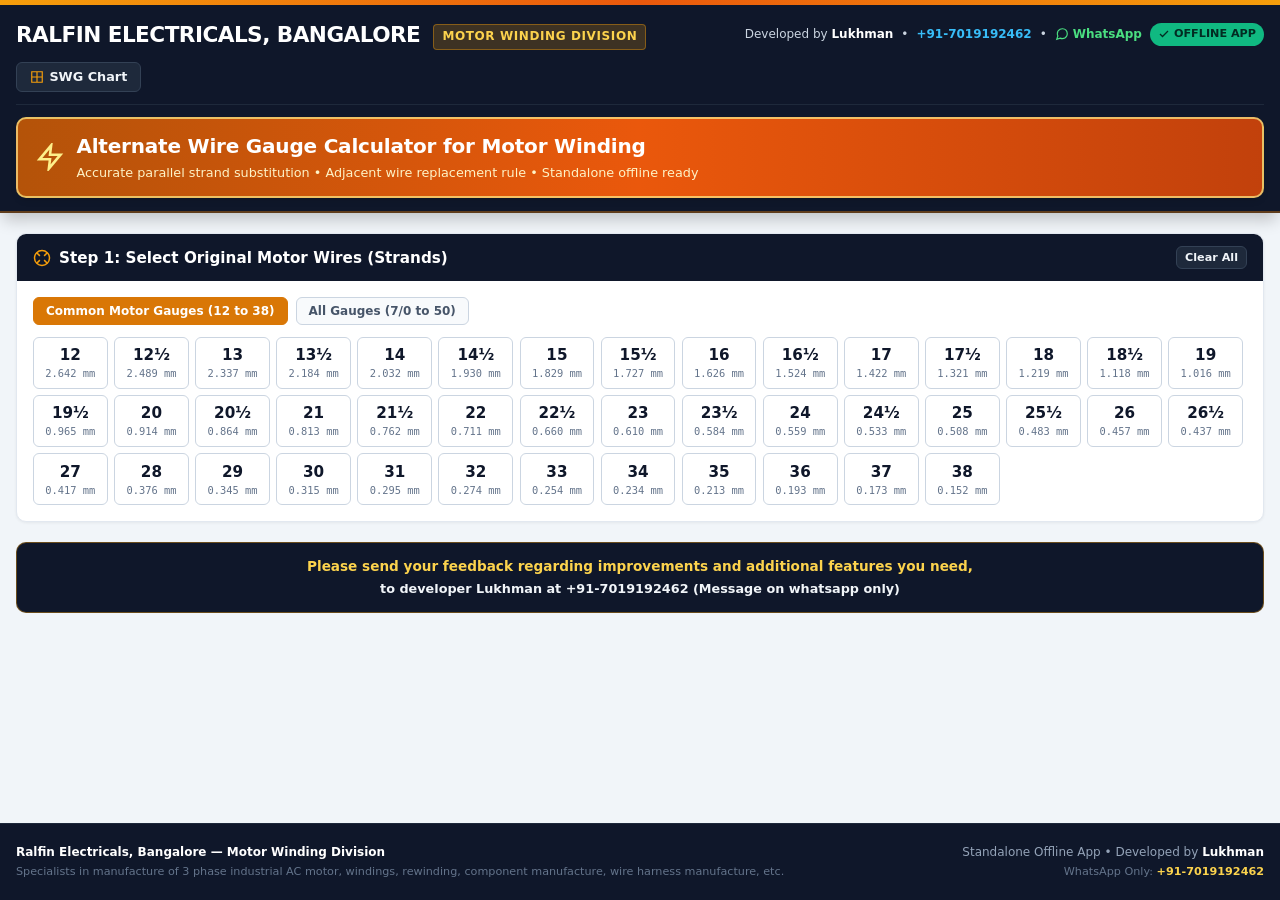
==== wire_gauge_calculator.html @ a61b1b84 "refactor: implement internationalization and app updates - Integrate i18n support across core compon" ====
<!DOCTYPE html>
<html lang="en">
<head>
  <meta charset="UTF-8">
  <meta name="viewport" content="width=device-width, initial-scale=1.0">
  <title>Alternate Wire Gauge Calculator for Motor Winding - Ralfin Electricals, Bangalore (Standalone Offline App)</title>
  <meta name="description" content="Standalone Offline Alternate Wire Gauge Calculator for Motor Winding by Ralfin Electricals, Bangalore. Calculate equivalent SWG combinations, generate motor winding job cards, and print directly. Developed by Lukhman (+91-7019192462).">
  <style>
    /* Reset & Base Fonts */
    *, *::before, *::after {
      box-sizing: border-box;
      margin: 0;
      padding: 0;
    }
    body {
      font-family: system-ui, -apple-system, BlinkMacSystemFont, 'Segoe UI', Roboto, Oxygen, Ubuntu, Cantarell, sans-serif;
      background-color: #f1f5f9;
      color: #1e293b;
      line-height: 1.45;
      min-height: 100vh;
      display: flex;
      flex-direction: column;
    }
    input, select, textarea, button {
      font-family: inherit;
    }
    .uppercase-input {
      text-transform: uppercase;
    }
    .font-mono {
      font-family: ui-monospace, SFMono-Regular, Menlo, Monaco, Consolas, "Liberation Mono", "Courier New", monospace;
    }

    /* Container */
    .max-w-7xl {
      max-width: 80rem;
      margin-left: auto;
      margin-right: auto;
      padding-left: 1rem;
      padding-right: 1rem;
      width: 100%;
    }

    /* Header */
    header {
      background-color: #0f172a;
      border-bottom: 2px solid rgba(217, 119, 6, 0.4);
      color: #ffffff;
      box-shadow: 0 10px 15px -3px rgba(0, 0, 0, 0.2);
    }
    .copper-line {
      height: 5px;
      width: 100%;
      background: linear-gradient(to right, #f59e0b, #ea580c, #f59e0b);
    }
    .header-content {
      padding-top: 0.85rem;
      padding-bottom: 0.85rem;
    }
    .top-nav {
      display: flex;
      flex-wrap: wrap;
      align-items: center;
      justify-content: space-between;
      gap: 0.75rem;
      padding-bottom: 0.75rem;
      border-bottom: 1px solid #1e293b;
    }
    .company-title {
      font-size: 1.35rem;
      font-weight: 900;
      letter-spacing: -0.025em;
      color: #ffffff;
      text-transform: uppercase;
    }
    .division-badge {
      font-size: 0.75rem;
      font-weight: 700;
      letter-spacing: 0.05em;
      text-transform: uppercase;
      padding: 0.2rem 0.5rem;
      background: rgba(245, 158, 11, 0.2);
      color: #fcd34d;
      border-radius: 4px;
      border: 1px solid rgba(245, 158, 11, 0.4);
      margin-left: 0.5rem;
      display: inline-block;
      vertical-align: middle;
    }
    .developer-tag {
      font-size: 0.75rem;
      color: #cbd5e1;
      display: flex;
      flex-wrap: wrap;
      align-items: center;
      gap: 0.5rem;
    }
    .developer-tag a {
      color: #38bdf8;
      text-decoration: none;
      font-weight: 600;
    }
    .developer-tag a:hover {
      text-decoration: underline;
    }
    .whatsapp-pill {
      display: inline-flex;
      align-items: center;
      gap: 0.25rem;
      color: #4ade80 !important;
      font-weight: 700;
    }
    .nav-buttons {
      display: flex;
      align-items: center;
      gap: 0.5rem;
    }
    .btn {
      display: inline-flex;
      align-items: center;
      justify-content: center;
      gap: 0.35rem;
      padding: 0.4rem 0.8rem;
      border-radius: 6px;
      font-size: 0.8rem;
      font-weight: 700;
      cursor: pointer;
      border: 1px solid transparent;
      transition: all 0.15s ease;
      text-decoration: none;
    }
    .btn-dark {
      background-color: #1e293b;
      color: #f1f5f9;
      border-color: #334155;
    }
    .btn-dark:hover {
      background-color: #334155;
      color: #ffffff;
    }
    .btn-amber {
      background-color: #d97706;
      color: #ffffff;
    }
    .btn-amber:hover {
      background-color: #b45309;
    }
    .btn-primary {
      background-color: #ea580c;
      color: #ffffff;
    }
    .btn-primary:hover {
      background-color: #c2410c;
    }
    .btn-emerald {
      background-color: #059669;
      color: #ffffff;
    }
    .btn-emerald:hover {
      background-color: #047857;
    }
    .btn-outline {
      background-color: #ffffff;
      color: #334155;
      border-color: #cbd5e1;
    }
    .btn-outline:hover {
      background-color: #f8fafc;
      border-color: #94a3b8;
    }
    .badge-offline {
      background: #10b981;
      color: #022c22;
      font-size: 0.7rem;
      font-weight: 800;
      padding: 0.2rem 0.5rem;
      border-radius: 9999px;
      display: inline-flex;
      align-items: center;
      gap: 0.25rem;
    }

    /* Big Prominent Header Card */
    .hero-banner {
      margin-top: 0.75rem;
      padding: 0.85rem 1.15rem;
      border-radius: 10px;
      background: linear-gradient(to right, #b45309, #ea580c, #c2410c);
      border: 2px solid rgba(254, 240, 138, 0.7);
      box-shadow: 0 4px 6px -1px rgba(0, 0, 0, 0.1);
      display: flex;
      align-items: center;
      gap: 0.75rem;
      color: #ffffff;
    }
    .hero-banner h2 {
      font-size: 1.25rem;
      font-weight: 900;
      letter-spacing: -0.01em;
    }
    .hero-banner p {
      font-size: 0.8rem;
      color: #fef3c7;
      margin-top: 0.15rem;
    }

    /* Main Layout */
    main {
      flex: 1;
      padding: 1.25rem 0;
    }
    .card {
      background-color: #ffffff;
      border-radius: 10px;
      border: 1px solid #e2e8f0;
      box-shadow: 0 1px 3px rgba(0,0,0,0.06);
      overflow: hidden;
      margin-bottom: 1.25rem;
    }
    .card-header {
      padding: 0.75rem 1rem;
      background-color: #0f172a;
      color: #ffffff;
      display: flex;
      align-items: center;
      justify-content: space-between;
      gap: 0.5rem;
    }
    .card-header h3 {
      font-size: 0.95rem;
      font-weight: 800;
      display: flex;
      align-items: center;
      gap: 0.5rem;
    }
    .card-body {
      padding: 1rem;
    }

    /* Presets Bar */
    .presets-bar {
      display: flex;
      flex-wrap: wrap;
      align-items: center;
      gap: 0.5rem;
      margin-bottom: 0.75rem;
      padding: 0.5rem 0.75rem;
      background-color: #f8fafc;
      border-radius: 8px;
      border: 1px dashed #cbd5e1;
    }
    .preset-chip {
      padding: 0.25rem 0.6rem;
      background-color: #ffffff;
      border: 1px solid #cbd5e1;
      border-radius: 6px;
      font-size: 0.75rem;
      font-weight: 600;
      color: #1e293b;
      cursor: pointer;
      transition: all 0.15s;
    }
    .preset-chip:hover {
      background-color: #fef3c7;
      border-color: #f59e0b;
      color: #92400e;
    }

    /* SWG Grid */
    .filter-tabs {
      display: flex;
      gap: 0.5rem;
      margin-bottom: 0.75rem;
    }
    .tab-btn {
      padding: 0.35rem 0.75rem;
      border-radius: 6px;
      font-size: 0.75rem;
      font-weight: 700;
      border: 1px solid #cbd5e1;
      background-color: #f8fafc;
      color: #475569;
      cursor: pointer;
    }
    .tab-btn.active {
      background-color: #d97706;
      border-color: #d97706;
      color: #ffffff;
    }
    .swg-grid {
      display: grid;
      grid-template-columns: repeat(auto-fill, minmax(70px, 1fr));
      gap: 0.4rem;
      max-height: 290px;
      overflow-y: auto;
      padding-right: 0.25rem;
    }
    .swg-tile {
      display: flex;
      flex-direction: column;
      align-items: center;
      justify-content: center;
      padding: 0.4rem 0.25rem;
      border-radius: 6px;
      border: 1.5px solid #cbd5e1;
      background-color: #ffffff;
      cursor: pointer;
      transition: all 0.12s;
      position: relative;
      user-select: none;
    }
    .swg-tile:hover {
      border-color: #f59e0b;
      background-color: #fffbeb;
      transform: translateY(-1px);
    }
    .swg-tile.selected {
      background-color: #fef3c7;
      border-color: #d97706;
      box-shadow: 0 0 0 1px #d97706;
    }
    .swg-label {
      font-size: 0.95rem;
      font-weight: 800;
      color: #0f172a;
    }
    .swg-tile.selected .swg-label {
      color: #b45309;
    }
    .swg-sub {
      font-size: 0.65rem;
      color: #64748b;
      font-family: monospace;
    }
    .swg-count-badge {
      position: absolute;
      top: -6px;
      right: -6px;
      background-color: #ea580c;
      color: #ffffff;
      font-size: 0.65rem;
      font-weight: 900;
      width: 18px;
      height: 18px;
      border-radius: 9999px;
      display: flex;
      align-items: center;
      justify-content: center;
      box-shadow: 0 1px 2px rgba(0,0,0,0.2);
    }

    /* Selected Wires Breakdown Table */
    .table-container {
      overflow-x: auto;
      border-radius: 6px;
      border: 1px solid #e2e8f0;
    }
    table {
      width: 100%;
      border-collapse: collapse;
      font-size: 0.8rem;
      text-align: left;
    }
    th, td {
      padding: 0.5rem 0.75rem;
      border-bottom: 1px solid #e2e8f0;
    }
    th {
      background-color: #f8fafc;
      font-size: 0.7rem;
      font-weight: 800;
      text-transform: uppercase;
      letter-spacing: 0.05em;
      color: #475569;
    }
    tr:last-child td {
      border-bottom: none;
    }
    .table-total-row {
      background-color: #f1f5f9;
      font-weight: 800;
    }

    /* ======================================================== */
    /* COMPACT NEON SLIDERS (Yellow & Green) */
    /* ======================================================== */
    .sliders-panel {
      background: linear-gradient(to right, #0f172a, #1e293b);
      border: 1px solid #334155;
      border-radius: 8px;
      padding: 0.5rem 0.75rem;
      color: #ffffff;
      margin-bottom: 0.85rem;
    }
    .sliders-grid {
      display: grid;
      grid-template-columns: 1fr;
      gap: 0.65rem;
    }
    @media (min-width: 768px) {
      .sliders-grid {
        grid-template-columns: 1fr 1fr;
      }
    }
    .slider-box {
      padding: 0.45rem 0.65rem;
      border-radius: 6px;
      background-color: #0b1120;
    }
    .slider-box-yellow {
      border: 1px solid #eab308;
      box-shadow: 0 0 8px rgba(234, 179, 8, 0.2);
    }
    .slider-box-green {
      border: 1px solid #22c55e;
      box-shadow: 0 0 8px rgba(34, 197, 94, 0.2);
    }
    .slider-header {
      display: flex;
      justify-content: space-between;
      align-items: center;
      margin-bottom: 0.25rem;
    }
    .slider-title {
      font-size: 0.75rem;
      font-weight: 700;
      text-transform: uppercase;
      letter-spacing: 0.025em;
    }
    .badge-neon-yellow {
      background-color: #fef08a;
      color: #713f12;
      font-weight: 800;
      padding: 0.1rem 0.4rem;
      border-radius: 4px;
      font-family: monospace;
      font-size: 0.75rem;
      border: 1px solid #eab308;
    }
    .badge-neon-green {
      background-color: #bbf7d0;
      color: #14532d;
      font-weight: 800;
      padding: 0.1rem 0.4rem;
      border-radius: 4px;
      font-family: monospace;
      font-size: 0.75rem;
      border: 1px solid #22c55e;
    }
    .custom-range {
      width: 100%;
      height: 5px;
      border-radius: 3px;
      outline: none;
      -webkit-appearance: none;
      cursor: pointer;
    }
    .range-yellow {
      background: #422006;
      accent-color: #eab308;
    }
    .range-green {
      background: #052e16;
      accent-color: #22c55e;
    }
    .range-marks {
      display: flex;
      justify-content: space-between;
      font-size: 0.65rem;
      color: #94a3b8;
      margin-top: 0.2rem;
    }

    /* Suggestions List */
    .suggestions-header {
      display: flex;
      justify-content: space-between;
      align-items: center;
      flex-wrap: wrap;
      gap: 0.5rem;
      margin-bottom: 0.75rem;
    }
    .suggestions-grid {
      display: grid;
      grid-template-columns: 1fr;
      gap: 0.75rem;
    }
    @media (min-width: 640px) {
      .suggestions-grid {
        grid-template-columns: repeat(auto-fill, minmax(320px, 1fr));
      }
    }
    .comb-card {
      background-color: #ffffff;
      border: 1.5px solid #cbd5e1;
      border-radius: 8px;
      padding: 0.85rem;
      transition: all 0.15s;
      display: flex;
      flex-direction: column;
      justify-content: space-between;
      box-shadow: 0 1px 2px rgba(0,0,0,0.04);
    }
    .comb-card:hover {
      border-color: #d97706;
      box-shadow: 0 4px 6px -1px rgba(0,0,0,0.1);
    }
    .comb-card.is-adjacent {
      border-color: #f59e0b;
      background: linear-gradient(to bottom, #fffbeb, #ffffff);
    }
    .adjacent-pill {
      display: inline-flex;
      align-items: center;
      gap: 0.25rem;
      background-color: #fef3c7;
      color: #92400e;
      font-size: 0.65rem;
      font-weight: 800;
      padding: 0.15rem 0.45rem;
      border-radius: 4px;
      border: 1px solid #fde68a;
      margin-bottom: 0.4rem;
    }
    .comb-gauges {
      font-size: 1.05rem;
      font-weight: 900;
      color: #0f172a;
      margin-bottom: 0.35rem;
    }
    .comb-stats {
      font-size: 0.75rem;
      color: #475569;
      display: grid;
      grid-template-columns: 1fr 1fr;
      gap: 0.35rem;
      margin-bottom: 0.75rem;
    }
    .stat-label {
      color: #64748b;
      font-size: 0.7rem;
    }

    /* Job Card Form */
    .form-grid {
      display: grid;
      grid-template-columns: 1fr;
      gap: 0.75rem;
    }
    @media (min-width: 640px) {
      .form-grid {
        grid-template-columns: 1fr 1fr;
      }
    }
    @media (min-width: 1024px) {
      .form-grid {
        grid-template-columns: repeat(4, 1fr);
      }
    }
    .form-group {
      display: flex;
      flex-direction: column;
      gap: 0.25rem;
    }
    .form-group label {
      font-size: 0.75rem;
      font-weight: 700;
      color: #334155;
    }
    .form-input {
      padding: 0.4rem 0.65rem;
      border: 1px solid #cbd5e1;
      border-radius: 6px;
      font-size: 0.8rem;
      color: #0f172a;
      background-color: #ffffff;
      outline: none;
      transition: border-color 0.15s;
    }
    .form-input:focus {
      border-color: #d97706;
      box-shadow: 0 0 0 2px rgba(217, 119, 6, 0.2);
    }

    /* Modals */
    .modal-overlay {
      position: fixed;
      top: 0;
      left: 0;
      right: 0;
      bottom: 0;
      background-color: rgba(15, 23, 42, 0.65);
      backdrop-filter: blur(2px);
      display: none;
      align-items: center;
      justify-content: center;
      z-index: 50;
      padding: 1rem;
    }
    .modal-overlay.open {
      display: flex;
    }
    .modal-content {
      background-color: #ffffff;
      border-radius: 12px;
      max-width: 900px;
      width: 100%;
      max-height: 90vh;
      overflow-y: auto;
      box-shadow: 0 20px 25px -5px rgba(0,0,0,0.2);
    }
    .modal-header {
      padding: 0.85rem 1.25rem;
      background-color: #0f172a;
      color: #ffffff;
      display: flex;
      align-items: center;
      justify-content: space-between;
    }
    .modal-body {
      padding: 1.25rem;
    }
    .modal-footer {
      padding: 0.75rem 1.25rem;
      background-color: #f8fafc;
      border-top: 1px solid #e2e8f0;
      display: flex;
      justify-content: flex-end;
      gap: 0.5rem;
    }

    /* Developer Feedback Notice Banner in 2 lines */
    .feedback-banner {
      background-color: #0f172a;
      border: 1px solid rgba(245, 158, 11, 0.4);
      border-radius: 10px;
      padding: 0.85rem 1rem;
      text-align: center;
      margin-top: 1rem;
      color: #ffffff;
    }
    .feedback-line1 {
      font-size: 0.85rem;
      font-weight: 800;
      color: #fcd34d;
    }
    .feedback-line2 {
      font-size: 0.8rem;
      font-weight: 600;
      color: #f1f5f9;
      margin-top: 0.2rem;
    }

    /* Footer */
    footer {
      background-color: #0f172a;
      border-top: 1px solid #1e293b;
      color: #94a3b8;
      padding: 1.25rem 0;
      font-size: 0.75rem;
      margin-top: auto;
    }
    .footer-content {
      display: flex;
      flex-direction: column;
      gap: 0.75rem;
    }
    @media (min-width: 640px) {
      .footer-content {
        flex-direction: row;
        justify-content: space-between;
        align-items: center;
      }
    }

    /* ======================================================== */
    /* DEDICATED PRINT STYLES (A4 Portrait Browser Print) */
    /* ======================================================== */
    #print-document {
      display: none;
    }
    @media print {
      @page {
        size: A4 portrait;
        margin: 8mm 10mm 10mm 10mm;
      }
      html, body {
        background-color: #ffffff !important;
        color: #0f172a !important;
        -webkit-print-color-adjust: exact !important;
        print-color-adjust: exact !important;
      }
      header, footer, .screen-only, .btn, .sliders-panel, .presets-bar, .modal-overlay {
        display: none !important;
      }
      #print-document {
        display: block !important;
        font-family: system-ui, -apple-system, sans-serif;
        color: #000000;
      }
      .print-avoid-break {
        break-inside: avoid !important;
        page-break-inside: avoid !important;
      }
    }
  </style>
</head>
<body>

  <!-- Screen Header -->
  <header class="screen-only">
    <div class="copper-line"></div>
    <div class="max-w-7xl header-content">
      <div class="top-nav">
        <div>
          <span class="company-title">RALFIN ELECTRICALS, BANGALORE</span>
          <span class="division-badge">Motor Winding Division</span>
        </div>

        <div class="developer-tag">
          <span>Developed by <strong style="color: #ffffff;">Lukhman</strong></span>
          <span>•</span>
          <a href="https://wa.me/917019192462" target="_blank" rel="noopener">+91-7019192462</a>
          <span>•</span>
          <a href="https://wa.me/917019192462?text=Hello%20Lukhman,%20regarding%20Alternate%20Wire%20Gauge%20Calculator:" target="_blank" rel="noopener" class="whatsapp-pill">
            <svg width="14" height="14" viewBox="0 0 24 24" fill="none" stroke="currentColor" stroke-width="2"><path d="M21 11.5a8.38 8.38 0 0 1-.9 3.8 8.5 8.5 0 0 1-7.6 4.7 8.38 8.38 0 0 1-3.8-.9L3 21l1.9-5.7a8.38 8.38 0 0 1-.9-3.8 8.5 8.5 0 0 1 4.7-7.6 8.38 8.38 0 0 1 3.8-.9h.5a8.48 8.48 0 0 1 8 8v.5z"/></svg>
            <span>WhatsApp</span>
          </a>
          <span class="badge-offline" title="Works 100% offline without internet connection">
            <svg width="12" height="12" viewBox="0 0 24 24" fill="none" stroke="currentColor" stroke-width="2.5"><polyline points="20 6 9 17 4 12"/></svg>
            <span>OFFLINE APP</span>
          </span>
        </div>

        <div class="nav-buttons">
          <button class="btn btn-dark" onclick="openSWGTableModal()" title="View Standard Wire Gauge Chart">
            <svg width="14" height="14" viewBox="0 0 24 24" fill="none" stroke="#f59e0b" stroke-width="2"><path d="M12 3v18M3 12h18M3 3h18v18H3z"/></svg>
            <span id="btn-swg-text">SWG Chart</span>
          </button>
        </div>
      </div>

      <!-- Prominent Title Card -->
      <div class="hero-banner">
        <svg width="28" height="28" viewBox="0 0 24 24" fill="none" stroke="#fef08a" stroke-width="2.2"><polygon points="13 2 3 14 12 14 11 22 21 10 12 10 13 2"/></svg>
        <div>
          <h2>Alternate Wire Gauge Calculator for Motor Winding</h2>
          <p>Accurate parallel strand substitution • Adjacent wire replacement rule • Standalone offline ready</p>
        </div>
      </div>
    </div>
  </header>

  <!-- Screen Main -->
  <main class="max-w-7xl screen-only">

    <!-- Card 1: SWG Wire Selection -->
    <div class="card">
      <div class="card-header">
        <h3>
          <svg width="18" height="18" viewBox="0 0 24 24" fill="none" stroke="#f59e0b" stroke-width="2"><circle cx="12" cy="12" r="10"/><path d="m4.93 4.93 4.24 4.24M14.83 9.17l4.24-4.24M14.83 14.83l4.24 4.24M9.17 14.83l-4.24 4.24"/></svg>
          <span>Step 1: Select Original Motor Wires (Strands)</span>
        </h3>
        <div style="display: flex; gap: 0.5rem;">
          <button class="btn btn-dark" style="font-size: 0.7rem; padding: 0.25rem 0.5rem;" onclick="clearAllWires()">Clear All</button>
        </div>
      </div>
      <div class="card-body">
        <!-- Gauge Range Tabs -->
        <div class="filter-tabs">
          <button class="tab-btn active" id="tab-common" onclick="setGridTab('common')">Common Motor Gauges (12 to 38)</button>
          <button class="tab-btn" id="tab-all" onclick="setGridTab('all')">All Gauges (7/0 to 50)</button>
        </div>

        <!-- Wire Grid -->
        <div class="swg-grid" id="swg-grid"></div>
      </div>
    </div>

    <!-- Card 2: Original Wires Breakdown (One Wire Per Row) -->
    <div class="card" id="original-breakdown-card" style="display: none;">
      <div class="card-header" style="background-color: #1e293b;">
        <h3>
          <svg width="18" height="18" viewBox="0 0 24 24" fill="none" stroke="#38bdf8" stroke-width="2"><line x1="8" y1="6" x2="21" y2="6"/><line x1="8" y1="12" x2="21" y2="12"/><line x1="8" y1="18" x2="21" y2="18"/><line x1="3" y1="6" x2="3.01" y2="6"/><line x1="3" y1="12" x2="3.01" y2="12"/><line x1="3" y1="18" x2="3.01" y2="18"/></svg>
          <span>Original Wires Breakdown (<span id="orig-strand-count">0</span> Strands)</span>
        </h3>
        <span class="font-mono" style="color: #fcd34d; font-weight: 900; font-size: 0.95rem;">
          Total: <span id="orig-total-area-callout">0.0000</span> mm²
        </span>
      </div>
      <div class="card-body" style="padding: 0;">
        <div class="table-container" style="border: none;">
          <table>
            <thead>
              <tr>
                <th style="width: 50px; text-align: center;">Row</th>
                <th>Wire Gauge</th>
                <th style="text-align: right;">Bare Dia (mm)</th>
                <th style="text-align: right;">Bare Dia (Inch)</th>
                <th style="text-align: right;">Area (mm²)</th>
                <th style="width: 60px; text-align: center;">Action</th>
              </tr>
            </thead>
            <tbody id="orig-table-body"></tbody>
            <tfoot>
              <tr class="table-total-row">
                <td colspan="2" style="font-weight: 900; text-transform: uppercase;">Original Combined Total</td>
                <td colspan="2" style="text-align: right; color: #64748b; font-size: 0.75rem;"><span id="orig-footer-strands">0</span> strands</td>
                <td style="text-align: right; font-weight: 900; color: #0f172a; font-family: monospace; font-size: 0.9rem;" id="orig-footer-total-area">0.0000 mm²</td>
                <td></td>
              </tr>
            </tfoot>
          </table>
        </div>
      </div>
    </div>

    <!-- Card 3: Prominent Neon Sliders (Yellow & Green) -->
    <div class="sliders-panel" id="sliders-panel" style="display: none;">
      <div class="sliders-grid">
        <!-- Neon Yellow Area Tolerance Slider -->
        <div class="slider-box slider-box-yellow">
          <div class="slider-header">
            <span class="slider-title" style="color: #fef08a;">Final Area Tolerance</span>
            <span class="badge-neon-yellow" id="val-tolerance">±1.5%</span>
          </div>
          <input type="range" min="0.5" max="3.0" step="0.1" value="1.5" class="custom-range range-yellow" id="slider-tolerance" oninput="onToleranceSliderChange(this.value)">
          <div class="range-marks">
            <span>Tight: 0.5%</span>
            <span>Standard: 1.0% - 1.8%</span>
            <span>Max Limit: 3.0%</span>
          </div>
        </div>

        <!-- Neon Green Strand Variance Slider -->
        <div class="slider-box slider-box-green">
          <div class="slider-header">
            <span class="slider-title" style="color: #bbf7d0;">Strand-to-Strand Variance</span>
            <span class="badge-neon-green" id="val-variance">30%</span>
          </div>
          <input type="range" min="0" max="50" step="1" value="30" class="custom-range range-green" id="slider-variance" oninput="onVarianceSliderChange(this.value)">
          <div class="range-marks">
            <span>Identical: 0%</span>
            <span>Recommended: 30%</span>
            <span>Wide: 50%</span>
          </div>
        </div>
      </div>
    </div>

    <!-- Card 4: Suggested Alternate Wire Combinations -->
    <div class="card" id="suggestions-card" style="display: none;">
      <div class="card-header" style="background-color: #0f172a;">
        <h3>
          <svg width="18" height="18" viewBox="0 0 24 24" fill="none" stroke="#22c55e" stroke-width="2"><path d="M12 2v20M17 5H9.5a3.5 3.5 0 0 0 0 7h5a3.5 3.5 0 0 1 0 7H6"/></svg>
          <span>Step 2: Suggested Alternate Wire Combinations (<span id="comb-count">0</span> Found)</span>
        </h3>
        <span style="font-size: 0.75rem; color: #94a3b8;">Least number of wires first • Adjacent replacement priority</span>
      </div>
      <div class="card-body">
        <div class="suggestions-grid" id="suggestions-grid"></div>
      </div>
    </div>

    <!-- Card 5: Selected Job Card & Verification Form -->
    <div class="card" id="job-card-panel" style="display: none;">
      <div class="card-header" style="background-color: #9a3412;">
        <h3>
          <svg width="18" height="18" viewBox="0 0 24 24" fill="none" stroke="#fcd34d" stroke-width="2"><path d="M14 2H6a2 2 0 0 0-2 2v16a2 2 0 0 0 2 2h12a2 2 0 0 0 2-2V8z"/><polyline points="14 2 14 8 20 8"/><line x1="16" y1="13" x2="8" y2="13"/><line x1="16" y1="17" x2="8" y2="17"/><polyline points="10 9 9 9 8 9"/></svg>
          <span>Step 3: Engineering Verification & Motor Job Card Form</span>
        </h3>
        <div style="display: flex; gap: 0.5rem;">
          <button class="btn btn-dark" onclick="openOutputPreviewModal()">
            <svg width="14" height="14" viewBox="0 0 24 24" fill="none" stroke="#f59e0b" stroke-width="2"><path d="M1 12s4-8 11-8 11 8 11 8-4 8-11 8-11-8-11-8z"/><circle cx="12" cy="12" r="3"/></svg>
            <span>Display Output Form / Data</span>
          </button>
          <button class="btn btn-dark" onclick="triggerBrowserPrint()" title="Print Job Card directly without generating PDF">
            <svg width="14" height="14" viewBox="0 0 24 24" fill="none" stroke="#fcd34d" stroke-width="2"><polyline points="6 9 6 2 18 2 18 9"/><path d="M6 18H4a2 2 0 0 1-2-2v-5a2 2 0 0 1 2-2h16a2 2 0 0 1 2 2v5a2 2 0 0 1-2 2h-2"/><rect x="6" y="14" width="12" height="8"/></svg>
            <span>Print</span>
          </button>
        </div>
      </div>
      <div class="card-body">
        <!-- Side by Side Tables -->
        <div style="display: grid; grid-template-columns: 1fr; gap: 1rem; margin-bottom: 1rem;" id="side-by-side-wrap">
          <!-- Populated dynamically -->
        </div>

        <!-- Form fields (Uppercase, blank HP/desc by default) -->
        <h4 style="font-size: 0.85rem; font-weight: 800; text-transform: uppercase; margin-bottom: 0.6rem; color: #0f172a;">
          Motor Specifications & Client Details
        </h4>
        <div class="form-grid">
          <div class="form-group">
            <label>Name of Client / Company</label>
            <input type="text" id="inp-client" class="form-input uppercase-input" value="RALFIN ELECTRICALS, BANGALORE">
          </div>
          <div class="form-group">
            <label>Contact Phone</label>
            <input type="text" id="inp-phone" class="form-input uppercase-input" placeholder="+91-">
          </div>
          <div class="form-group">
            <label>Motor Description</label>
            <input type="text" id="inp-motor-desc" class="form-input uppercase-input" placeholder="LEAVE BLANK OR ENTER SPEC">
          </div>
          <div class="form-group">
            <label>Power (KW)</label>
            <input type="text" id="inp-power-kw" class="form-input uppercase-input" placeholder="KW (e.g. 0.75, 7.5)" oninput="autoCalculateHP(this.value)">
          </div>
          <div class="form-group">
            <label>Horse Power (HP) [Auto]</label>
            <input type="text" id="inp-hp" class="form-input uppercase-input" placeholder="HP (Auto or enter)">
          </div>
          <div class="form-group">
            <label>Voltage (V)</label>
            <input type="text" id="inp-voltage" class="form-input uppercase-input" value="415">
          </div>
          <div class="form-group">
            <label>Speed (RPM)</label>
            <input type="text" id="inp-rpm" class="form-input uppercase-input" value="1440">
          </div>
          <div class="form-group">
            <label>Poles / Phases</label>
            <input type="text" id="inp-poles-phases" class="form-input uppercase-input" value="4 POLES / 3 PHASE">
          </div>
          <div class="form-group">
            <label>Bearings</label>
            <input type="text" id="inp-bearings" class="form-input uppercase-input" placeholder="e.g. 6205-2RS">
          </div>
          <div class="form-group" style="grid-column: span 1;">
            <label>Mounting</label>
            <input type="text" id="inp-mounting" class="form-input uppercase-input" placeholder="e.g. B3 FOOT MOUNTED">
          </div>
          <div class="form-group" style="grid-column: 1 / -1;">
            <label>Remarks</label>
            <textarea id="inp-remarks" class="form-input uppercase-input" rows="2" placeholder="e.g. DUAL LAYER WINDING, CLASS F INSULATION, VPI VARNISH"></textarea>
          </div>
        </div>

        <!-- Action bar -->
        <div style="margin-top: 1rem; padding-top: 0.75rem; border-top: 1px solid #e2e8f0; display: flex; justify-content: flex-end; gap: 0.5rem;">
          <button class="btn btn-outline" onclick="openOutputPreviewModal()">
            <svg width="14" height="14" viewBox="0 0 24 24" fill="none" stroke="#d97706" stroke-width="2"><path d="M1 12s4-8 11-8 11 8 11 8-4 8-11 8-11-8-11-8z"/><circle cx="12" cy="12" r="3"/></svg>
            <span>Display Output Form / Data</span>
          </button>
          <button class="btn btn-amber" onclick="triggerBrowserPrint()">
            <svg width="14" height="14" viewBox="0 0 24 24" fill="none" stroke="#ffffff" stroke-width="2"><polyline points="6 9 6 2 18 2 18 9"/><path d="M6 18H4a2 2 0 0 1-2-2v-5a2 2 0 0 1 2-2h16a2 2 0 0 1 2 2v5a2 2 0 0 1-2 2h-2"/><rect x="6" y="14" width="12" height="8"/></svg>
            <span>Print Job Card</span>
          </button>
        </div>
      </div>
    </div>

    <!-- 2-Line Developer WhatsApp Feedback Notice -->
    <div class="feedback-banner">
      <p class="feedback-line1">
        Please send your feedback regarding improvements and additional features you need,
      </p>
      <p class="feedback-line2">
        to developer Lukhman at +91-7019192462 (Message on whatsapp only)
      </p>
    </div>

  </main>

  <!-- Screen Footer -->
  <footer class="screen-only">
    <div class="max-w-7xl footer-content">
      <div>
        <p style="color: #ffffff; font-weight: 700;">Ralfin Electricals, Bangalore — Motor Winding Division</p>
        <p style="color: #64748b; font-size: 0.7rem; margin-top: 0.15rem;">
          Specialists in manufacture of 3 phase industrial AC motor, windings, rewinding, component manufacture, wire harness manufacture, etc.
        </p>
      </div>
      <div style="text-align: right;">
        <p>Standalone Offline App • Developed by <strong style="color: #ffffff;">Lukhman</strong></p>
        <p style="color: #64748b; font-size: 0.7rem; margin-top: 0.15rem;">
          WhatsApp Only: <strong style="color: #fcd34d;">+91-7019192462</strong>
        </p>
      </div>
    </div>
  </footer>

  <!-- ======================================================== -->
  <!-- DEDICATED PRINTABLE DOCUMENT (Visible ONLY when Printing) -->
  <!-- ======================================================== -->
  <div id="print-document">
    <!-- Letterhead -->
    <div style="border-bottom: 2px solid #000000; padding-bottom: 6px; margin-bottom: 8px;">
      <div style="display: flex; justify-content: space-between; align-items: flex-start;">
        <div>
          <h1 style="font-size: 16pt; font-weight: 900; text-transform: uppercase; margin: 0; line-height: 1.1;">
            RALFIN ELECTRICALS, BANGALORE
          </h1>
          <p style="font-size: 9pt; font-weight: 800; color: #9a3412; text-transform: uppercase; margin-top: 2px;">
            Motor Winding Division • Engineering Job Card & Wire Calculation
          </p>
          <p style="font-size: 7.5pt; color: #475569; margin-top: 2px;">
            Specialists in manufacture of 3 phase industrial AC motor, windings, rewinding, component manufacture, wire harness manufacture, etc.
          </p>
        </div>
        <div style="text-align: right; font-size: 8pt;">
          <p style="font-weight: 800;" id="print-date">Date: </p>
          <p style="color: #64748b; font-size: 7.5pt; margin-top: 2px;">Developed by <strong>Lukhman</strong> (+91-7019192462)</p>
        </div>
      </div>
    </div>

    <!-- Section 1: Motor & Client Details -->
    <div class="print-avoid-break" style="border: 1px solid #cbd5e1; margin-bottom: 8px; border-radius: 4px; overflow: hidden;">
      <div style="background-color: #f1f5f9; padding: 4px 8px; border-bottom: 1px solid #cbd5e1; font-weight: 800; font-size: 8.5pt; text-transform: uppercase;">
        1. Motor and Client Details
      </div>
      <div style="padding: 6px 8px; display: grid; grid-template-columns: repeat(4, 1fr); gap: 6px; font-size: 8pt;" id="print-motor-details">
        <!-- Injected dynamically -->
      </div>
    </div>

    <!-- Section 2: Area Comparison Summary -->
    <div class="print-avoid-break" style="border: 1px solid #cbd5e1; margin-bottom: 8px; border-radius: 4px; overflow: hidden;">
      <div style="background-color: #f1f5f9; padding: 4px 8px; border-bottom: 1px solid #cbd5e1; font-weight: 800; font-size: 8.5pt; text-transform: uppercase;">
        2. Cross-Sectional Area Comparison
      </div>
      <table style="width: 100%; font-size: 8pt; border-collapse: collapse;">
        <thead>
          <tr style="background-color: #f8fafc; font-size: 7.5pt; text-transform: uppercase; border-bottom: 1px solid #cbd5e1;">
            <th style="padding: 4px 6px;">Parameter</th>
            <th style="padding: 4px 6px;">Original Total Area</th>
            <th style="padding: 4px 6px;">Alternate Total Area</th>
            <th style="padding: 4px 6px;">Difference (mm² & %)</th>
            <th style="padding: 4px 6px;">Strand Variance</th>
            <th style="padding: 4px 6px;">Equivalent Diff</th>
          </tr>
        </thead>
        <tbody id="print-area-comparison-body"></tbody>
      </table>
    </div>

    <!-- Section 3: Side-by-Side Wire Combination Tables -->
    <div class="print-avoid-break" style="display: grid; grid-template-columns: 1fr 1fr; gap: 8px; margin-bottom: 8px;">
      <!-- Original wires -->
      <div style="border: 1px solid #cbd5e1; border-radius: 4px; overflow: hidden;">
        <div style="background-color: #1e293b; color: #ffffff; padding: 4px 6px; font-weight: 800; font-size: 8pt; display: flex; justify-content: space-between;">
          <span>Original Wire Combination</span>
          <span id="print-orig-total-hdr" style="font-family: monospace;"></span>
        </div>
        <table style="width: 100%; font-size: 7.5pt; border-collapse: collapse;">
          <thead>
            <tr style="background-color: #f1f5f9; border-bottom: 1px solid #cbd5e1;">
              <th style="padding: 3px 4px; width: 25px; text-align: center;">#</th>
              <th style="padding: 3px 4px;">Gauge</th>
              <th style="padding: 3px 4px; text-align: right;">Bare Dia</th>
              <th style="padding: 3px 4px; text-align: right;">Area</th>
            </tr>
          </thead>
          <tbody id="print-orig-wires-body"></tbody>
          <tfoot>
            <tr style="background-color: #f8fafc; font-weight: 800; border-top: 1.5px solid #000000;">
              <td colspan="2" style="padding: 3px 4px;">TOTAL</td>
              <td id="print-orig-strands-foot" style="padding: 3px 4px; text-align: right; font-size: 7pt; color: #64748b;"></td>
              <td id="print-orig-area-foot" style="padding: 3px 4px; text-align: right; font-family: monospace;"></td>
            </tr>
          </tfoot>
        </table>
      </div>

      <!-- Alternate wires -->
      <div style="border: 1px solid #cbd5e1; border-radius: 4px; overflow: hidden;">
        <div style="background-color: #c2410c; color: #ffffff; padding: 4px 6px; font-weight: 800; font-size: 8pt; display: flex; justify-content: space-between;">
          <span>Selected Alternate Combination</span>
          <span id="print-alt-total-hdr" style="font-family: monospace;"></span>
        </div>
        <table style="width: 100%; font-size: 7.5pt; border-collapse: collapse;">
          <thead>
            <tr style="background-color: #f1f5f9; border-bottom: 1px solid #cbd5e1;">
              <th style="padding: 3px 4px; width: 25px; text-align: center;">#</th>
              <th style="padding: 3px 4px;">Gauge</th>
              <th style="padding: 3px 4px; text-align: right;">Bare Dia</th>
              <th style="padding: 3px 4px; text-align: right;">Area</th>
            </tr>
          </thead>
          <tbody id="print-alt-wires-body"></tbody>
          <tfoot>
            <tr style="background-color: #fff7ed; font-weight: 800; border-top: 1.5px solid #ea580c;">
              <td colspan="2" style="padding: 3px 4px;">TOTAL</td>
              <td id="print-alt-strands-foot" style="padding: 3px 4px; text-align: right; font-size: 7pt; color: #c2410c;"></td>
              <td id="print-alt-area-foot" style="padding: 3px 4px; text-align: right; font-family: monospace;"></td>
            </tr>
          </tfoot>
        </table>
      </div>
    </div>

    <!-- Section 4: Signatures & Authorizations -->
    <div class="print-avoid-break" style="display: grid; grid-template-columns: 1fr 1fr; gap: 8px; margin-bottom: 8px;">
      <div style="border: 1px solid #cbd5e1; border-radius: 4px; padding: 6px;">
        <span style="font-size: 7.5pt; font-weight: 800; text-transform: uppercase; display: block; color: #334155;">
          Winding Supervisor Signature & Name:
        </span>
        <div style="height: 28px; border-bottom: 1px dashed #94a3b8; display: flex; align-items: flex-end;">
          <span style="font-size: 7pt; color: #94a3b8; font-style: italic;">Signature / Name</span>
        </div>
        <div style="display: flex; justify-content: space-between; font-size: 7pt; color: #64748b; margin-top: 3px;">
          <span>Date: _______________</span>
          <span style="font-weight: 700; color: #000000;">Ralfin Electricals, Bangalore</span>
        </div>
      </div>

      <div style="border: 1px solid #cbd5e1; border-radius: 4px; padding: 6px;">
        <span style="font-size: 7.5pt; font-weight: 800; text-transform: uppercase; display: block; color: #334155;">
          Quality Inspector / Tested By:
        </span>
        <div style="height: 28px; border-bottom: 1px dashed #94a3b8; display: flex; align-items: flex-end;">
          <span style="font-size: 7pt; color: #94a3b8; font-style: italic;">Signature / Name</span>
        </div>
        <div style="display: flex; justify-content: space-between; font-size: 7pt; color: #64748b; margin-top: 3px;">
          <span>Date: _______________</span>
          <span style="font-weight: 700; color: #000000;">QA Division</span>
        </div>
      </div>
    </div>

    <!-- Print Footer: 2-line wrapped WhatsApp feedback message -->
    <div class="print-avoid-break" style="border-top: 1.5px solid #000000; padding-top: 4px; text-align: center; font-size: 7.5pt;">
      <p style="font-weight: 800; color: #000000; margin: 0;">
        Please send your feedback regarding improvements and additional features you need,
      </p>
      <p style="font-weight: 600; color: #334155; margin: 1px 0 0 0;">
        to developer Lukhman at +91-7019192462 (Message on whatsapp only)
      </p>
    </div>
  </div>

  <!-- SWG Table Reference Modal -->
  <div class="modal-overlay" id="modal-swg-table">
    <div class="modal-content">
      <div class="modal-header">
        <h3 style="font-size: 1rem; font-weight: 800;">Standard Wire Gauge (SWG) Technical Chart</h3>
        <button class="btn btn-dark" onclick="closeSWGTableModal()">✕ Close</button>
      </div>
      <div class="modal-body">
        <p style="font-size: 0.8rem; color: #64748b; margin-bottom: 0.75rem;">
          Standard round copper magnet wire specifications according to BS 3728 / IS 13730. Includes full gauges and official half-stops (half sizes).
        </p>
        <div class="table-container" style="max-height: 60vh;">
          <table>
            <thead>
              <tr>
                <th>SWG</th>
                <th style="text-align: right;">Bare Dia (mm)</th>
                <th style="text-align: right;">Bare Dia (Inch)</th>
                <th style="text-align: right;">Area (mm²)</th>
              </tr>
            </thead>
            <tbody id="modal-swg-table-body"></tbody>
          </table>
        </div>
      </div>
      <div class="modal-footer">
        <button class="btn btn-dark" onclick="closeSWGTableModal()">Close Chart</button>
      </div>
    </div>
  </div>

  <!-- Output Data Preview Modal -->
  <div class="modal-overlay" id="modal-preview">
    <div class="modal-content" style="max-width: 950px;">
      <div class="modal-header" style="background-color: #0f172a;">
        <h3 style="font-size: 1rem; font-weight: 800; color: #fcd34d;">
          Output Form & Calculation Data Preview
        </h3>
        <button class="btn btn-dark" onclick="closeOutputPreviewModal()">✕ Close</button>
      </div>
      <div class="modal-body" id="preview-modal-body">
        <!-- Rendered dynamically -->
      </div>
      <div class="modal-footer">
        <button class="btn btn-dark" onclick="closeOutputPreviewModal()">Close Preview</button>
        <button class="btn btn-amber" onclick="closeOutputPreviewModal(); triggerBrowserPrint();">
          <svg width="14" height="14" viewBox="0 0 24 24" fill="none" stroke="#ffffff" stroke-width="2"><polyline points="6 9 6 2 18 2 18 9"/><path d="M6 18H4a2 2 0 0 1-2-2v-5a2 2 0 0 1 2-2h16a2 2 0 0 1 2 2v5a2 2 0 0 1-2 2h-2"/><rect x="6" y="14" width="12" height="8"/></svg>
          <span>Print Official Job Card</span>
        </button>
      </div>
    </div>
  </div>

  <!-- ======================================================== -->
  <!-- COMPLETE JAVASCRIPT LOGIC (STANDALONE ZERO DEPENDENCIES) -->
  <!-- ======================================================== -->
  <script>
    // 1. STANDARD WIRE GAUGE (SWG) DATABASE
    const SWG_DATABASE = [
      { swg: '7/0', swgNum: -6, mm: 12.700, inch: 0.5000, area: (Math.PI / 4) * Math.pow(12.700, 2) },
      { swg: '6/0', swgNum: -5, mm: 11.786, inch: 0.4640, area: (Math.PI / 4) * Math.pow(11.786, 2) },
      { swg: '5/0', swgNum: -4, mm: 10.973, inch: 0.4320, area: (Math.PI / 4) * Math.pow(10.973, 2) },
      { swg: '4/0', swgNum: -3, mm: 10.160, inch: 0.4000, area: (Math.PI / 4) * Math.pow(10.160, 2) },
      { swg: '3/0', swgNum: -2, mm: 9.449, inch: 0.3720, area: (Math.PI / 4) * Math.pow(9.449, 2) },
      { swg: '2/0', swgNum: -1, mm: 8.839, inch: 0.3480, area: (Math.PI / 4) * Math.pow(8.839, 2) },
      { swg: '0', swgNum: 0, mm: 8.230, inch: 0.3240, area: (Math.PI / 4) * Math.pow(8.230, 2) },
      { swg: '1', swgNum: 1, mm: 7.620, inch: 0.3000, area: (Math.PI / 4) * Math.pow(7.620, 2) },
      { swg: '1½', swgNum: 1.5, mm: 7.315, inch: 0.2880, area: (Math.PI / 4) * Math.pow(7.315, 2) },
      { swg: '2', swgNum: 2, mm: 7.010, inch: 0.2760, area: (Math.PI / 4) * Math.pow(7.010, 2) },
      { swg: '2½', swgNum: 2.5, mm: 6.706, inch: 0.2640, area: (Math.PI / 4) * Math.pow(6.706, 2) },
      { swg: '3', swgNum: 3, mm: 6.401, inch: 0.2520, area: (Math.PI / 4) * Math.pow(6.401, 2) },
      { swg: '3½', swgNum: 3.5, mm: 6.147, inch: 0.2420, area: (Math.PI / 4) * Math.pow(6.147, 2) },
      { swg: '4', swgNum: 4, mm: 5.893, inch: 0.2320, area: (Math.PI / 4) * Math.pow(5.893, 2) },
      { swg: '4½', swgNum: 4.5, mm: 5.639, inch: 0.2220, area: (Math.PI / 4) * Math.pow(5.639, 2) },
      { swg: '5', swgNum: 5, mm: 5.385, inch: 0.2120, area: (Math.PI / 4) * Math.pow(5.385, 2) },
      { swg: '5½', swgNum: 5.5, mm: 5.131, inch: 0.2020, area: (Math.PI / 4) * Math.pow(5.131, 2) },
      { swg: '6', swgNum: 6, mm: 4.877, inch: 0.1920, area: (Math.PI / 4) * Math.pow(4.877, 2) },
      { swg: '6½', swgNum: 6.5, mm: 4.674, inch: 0.1840, area: (Math.PI / 4) * Math.pow(4.674, 2) },
      { swg: '7', swgNum: 7, mm: 4.470, inch: 0.1760, area: (Math.PI / 4) * Math.pow(4.470, 2) },
      { swg: '7½', swgNum: 7.5, mm: 4.267, inch: 0.1680, area: (Math.PI / 4) * Math.pow(4.267, 2) },
      { swg: '8', swgNum: 8, mm: 4.064, inch: 0.1600, area: (Math.PI / 4) * Math.pow(4.064, 2) },
      { swg: '8½', swgNum: 8.5, mm: 3.861, inch: 0.1520, area: (Math.PI / 4) * Math.pow(3.861, 2) },
      { swg: '9', swgNum: 9, mm: 3.658, inch: 0.1440, area: (Math.PI / 4) * Math.pow(3.658, 2) },
      { swg: '9½', swgNum: 9.5, mm: 3.454, inch: 0.1360, area: (Math.PI / 4) * Math.pow(3.454, 2) },
      { swg: '10', swgNum: 10, mm: 3.251, inch: 0.1280, area: (Math.PI / 4) * Math.pow(3.251, 2) },
      { swg: '10½', swgNum: 10.5, mm: 3.099, inch: 0.1220, area: (Math.PI / 4) * Math.pow(3.099, 2) },
      { swg: '11', swgNum: 11, mm: 2.946, inch: 0.1160, area: (Math.PI / 4) * Math.pow(2.946, 2) },
      { swg: '11½', swgNum: 11.5, mm: 2.794, inch: 0.1100, area: (Math.PI / 4) * Math.pow(2.794, 2) },
      { swg: '12', swgNum: 12, mm: 2.642, inch: 0.1040, area: (Math.PI / 4) * Math.pow(2.642, 2) },
      { swg: '12½', swgNum: 12.5, mm: 2.489, inch: 0.0980, area: (Math.PI / 4) * Math.pow(2.489, 2) },
      { swg: '13', swgNum: 13, mm: 2.337, inch: 0.0920, area: (Math.PI / 4) * Math.pow(2.337, 2) },
      { swg: '13½', swgNum: 13.5, mm: 2.184, inch: 0.0860, area: (Math.PI / 4) * Math.pow(2.184, 2) },
      { swg: '14', swgNum: 14, mm: 2.032, inch: 0.0800, area: (Math.PI / 4) * Math.pow(2.032, 2) },
      { swg: '14½', swgNum: 14.5, mm: 1.930, inch: 0.0760, area: (Math.PI / 4) * Math.pow(1.930, 2) },
      { swg: '15', swgNum: 15, mm: 1.829, inch: 0.0720, area: (Math.PI / 4) * Math.pow(1.829, 2) },
      { swg: '15½', swgNum: 15.5, mm: 1.727, inch: 0.0680, area: (Math.PI / 4) * Math.pow(1.727, 2) },
      { swg: '16', swgNum: 16, mm: 1.626, inch: 0.0640, area: (Math.PI / 4) * Math.pow(1.626, 2) },
      { swg: '16½', swgNum: 16.5, mm: 1.524, inch: 0.0600, area: (Math.PI / 4) * Math.pow(1.524, 2) },
      { swg: '17', swgNum: 17, mm: 1.422, inch: 0.0560, area: (Math.PI / 4) * Math.pow(1.422, 2) },
      { swg: '17½', swgNum: 17.5, mm: 1.321, inch: 0.0520, area: (Math.PI / 4) * Math.pow(1.321, 2) },
      { swg: '18', swgNum: 18, mm: 1.219, inch: 0.0480, area: (Math.PI / 4) * Math.pow(1.219, 2) },
      { swg: '18½', swgNum: 18.5, mm: 1.118, inch: 0.0440, area: (Math.PI / 4) * Math.pow(1.118, 2) },
      { swg: '19', swgNum: 19, mm: 1.016, inch: 0.0400, area: (Math.PI / 4) * Math.pow(1.016, 2) },
      { swg: '19½', swgNum: 19.5, mm: 0.965, inch: 0.0380, area: (Math.PI / 4) * Math.pow(0.965, 2) },
      { swg: '20', swgNum: 20, mm: 0.914, inch: 0.0360, area: (Math.PI / 4) * Math.pow(0.914, 2) },
      { swg: '20½', swgNum: 20.5, mm: 0.864, inch: 0.0340, area: (Math.PI / 4) * Math.pow(0.864, 2) },
      { swg: '21', swgNum: 21, mm: 0.813, inch: 0.0320, area: (Math.PI / 4) * Math.pow(0.813, 2) },
      { swg: '21½', swgNum: 21.5, mm: 0.762, inch: 0.0300, area: (Math.PI / 4) * Math.pow(0.762, 2) },
      { swg: '22', swgNum: 22, mm: 0.711, inch: 0.0280, area: (Math.PI / 4) * Math.pow(0.711, 2) },
      { swg: '22½', swgNum: 22.5, mm: 0.660, inch: 0.0260, area: (Math.PI / 4) * Math.pow(0.660, 2) },
      { swg: '23', swgNum: 23, mm: 0.610, inch: 0.0240, area: (Math.PI / 4) * Math.pow(0.610, 2) },
      { swg: '23½', swgNum: 23.5, mm: 0.584, inch: 0.0230, area: (Math.PI / 4) * Math.pow(0.584, 2) },
      { swg: '24', swgNum: 24, mm: 0.559, inch: 0.0220, area: (Math.PI / 4) * Math.pow(0.559, 2) },
      { swg: '24½', swgNum: 24.5, mm: 0.533, inch: 0.0210, area: (Math.PI / 4) * Math.pow(0.533, 2) },
      { swg: '25', swgNum: 25, mm: 0.508, inch: 0.0200, area: (Math.PI / 4) * Math.pow(0.508, 2) },
      { swg: '25½', swgNum: 25.5, mm: 0.483, inch: 0.0190, area: (Math.PI / 4) * Math.pow(0.483, 2) },
      { swg: '26', swgNum: 26, mm: 0.457, inch: 0.0180, area: (Math.PI / 4) * Math.pow(0.457, 2) },
      { swg: '26½', swgNum: 26.5, mm: 0.437, inch: 0.0172, area: (Math.PI / 4) * Math.pow(0.437, 2) },
      { swg: '27', swgNum: 27, mm: 0.417, inch: 0.0164, area: (Math.PI / 4) * Math.pow(0.417, 2) },
      { swg: '28', swgNum: 28, mm: 0.376, inch: 0.0148, area: (Math.PI / 4) * Math.pow(0.376, 2) },
      { swg: '29', swgNum: 29, mm: 0.345, inch: 0.0136, area: (Math.PI / 4) * Math.pow(0.345, 2) },
      { swg: '30', swgNum: 30, mm: 0.315, inch: 0.0124, area: (Math.PI / 4) * Math.pow(0.315, 2) },
      { swg: '31', swgNum: 31, mm: 0.295, inch: 0.0116, area: (Math.PI / 4) * Math.pow(0.295, 2) },
      { swg: '32', swgNum: 32, mm: 0.274, inch: 0.0108, area: (Math.PI / 4) * Math.pow(0.274, 2) },
      { swg: '33', swgNum: 33, mm: 0.254, inch: 0.0100, area: (Math.PI / 4) * Math.pow(0.254, 2) },
      { swg: '34', swgNum: 34, mm: 0.234, inch: 0.0092, area: (Math.PI / 4) * Math.pow(0.234, 2) },
      { swg: '35', swgNum: 35, mm: 0.213, inch: 0.0084, area: (Math.PI / 4) * Math.pow(0.213, 2) },
      { swg: '36', swgNum: 36, mm: 0.193, inch: 0.0076, area: (Math.PI / 4) * Math.pow(0.193, 2) },
      { swg: '37', swgNum: 37, mm: 0.173, inch: 0.0068, area: (Math.PI / 4) * Math.pow(0.173, 2) },
      { swg: '38', swgNum: 38, mm: 0.152, inch: 0.0060, area: (Math.PI / 4) * Math.pow(0.152, 2) },
      { swg: '39', swgNum: 39, mm: 0.132, inch: 0.0052, area: (Math.PI / 4) * Math.pow(0.132, 2) },
      { swg: '40', swgNum: 40, mm: 0.122, inch: 0.0048, area: (Math.PI / 4) * Math.pow(0.122, 2) },
      { swg: '41', swgNum: 41, mm: 0.112, inch: 0.0044, area: (Math.PI / 4) * Math.pow(0.112, 2) },
      { swg: '42', swgNum: 42, mm: 0.102, inch: 0.0040, area: (Math.PI / 4) * Math.pow(0.102, 2) },
      { swg: '43', swgNum: 43, mm: 0.091, inch: 0.0036, area: (Math.PI / 4) * Math.pow(0.091, 2) },
      { swg: '44', swgNum: 44, mm: 0.081, inch: 0.0032, area: (Math.PI / 4) * Math.pow(0.081, 2) },
      { swg: '45', swgNum: 45, mm: 0.071, inch: 0.0028, area: (Math.PI / 4) * Math.pow(0.071, 2) },
      { swg: '46', swgNum: 46, mm: 0.061, inch: 0.0024, area: (Math.PI / 4) * Math.pow(0.061, 2) },
      { swg: '47', swgNum: 47, mm: 0.051, inch: 0.0020, area: (Math.PI / 4) * Math.pow(0.051, 2) },
      { swg: '48', swgNum: 48, mm: 0.041, inch: 0.0016, area: (Math.PI / 4) * Math.pow(0.041, 2) },
      { swg: '49', swgNum: 49, mm: 0.030, inch: 0.0012, area: (Math.PI / 4) * Math.pow(0.030, 2) },
      { swg: '50', swgNum: 50, mm: 0.025, inch: 0.0010, area: (Math.PI / 4) * Math.pow(0.025, 2) },
    ];

    const COMMON_GAUGES = [
      '12', '12½', '13', '13½', '14', '14½', '15', '15½', '16', '16½',
      '17', '17½', '18', '18½', '19', '19½', '20', '20½', '21', '21½',
      '22', '22½', '23', '23½', '24', '24½', '25', '25½', '26', '26½',
      '27', '28', '29', '30', '31', '32', '33', '34', '35', '36', '37', '38'
    ];

    // App State
    let selectedWires = []; // Array of { wire: SWGWire, count: number }
    let tolerancePct = 1.5;
    let maxVariancePct = 30;
    let currentGridTab = 'common';
    let currentSuggestions = [];
    let selectedCombination = null;

    // Helper: Find closest wire
    function findClosestSWG(targetArea) {
      const absArea = Math.abs(targetArea);
      if (absArea < 0.0001) return null;
      let closest = SWG_DATABASE[SWG_DATABASE.length - 1];
      let minDiff = Math.abs(closest.area - absArea);
      for (const w of SWG_DATABASE) {
        const diff = Math.abs(w.area - absArea);
        if (diff < minDiff) {
          minDiff = diff;
          closest = w;
        }
      }
      return closest;
    }

    // Helper: Adjacent Pairs
    function getAdjacentPairs(wire, sortedWires) {
      const pairs = [];
      const idx = sortedWires.findIndex(w => w.swg === wire.swg);
      if (idx <= 0 || idx >= sortedWires.length - 1) return pairs;

      // 1-step adjacent
      const pSmaller = sortedWires[idx - 1];
      const pLarger = sortedWires[idx + 1];
      const sum1 = pSmaller.area + pLarger.area;
      const diffPct1 = Math.abs((sum1 - wire.area * 2) / (wire.area * 2)) * 100;
      if (diffPct1 <= 1.8) {
        pairs.push({
          pair: [pLarger, pSmaller],
          note: `Replaced 2 × ${wire.swg} SWG with ${pLarger.swg} SWG + ${pSmaller.swg} SWG`
        });
      }

      // 2-step adjacent
      if (idx >= 2 && idx <= sortedWires.length - 3) {
        const qSmaller = sortedWires[idx - 2];
        const qLarger = sortedWires[idx + 2];
        const sum2 = qSmaller.area + qLarger.area;
        const diffPct2 = Math.abs((sum2 - wire.area * 2) / (wire.area * 2)) * 100;
        if (diffPct2 <= 1.8) {
          pairs.push({
            pair: [qLarger, qSmaller],
            note: `Replaced 2 × ${wire.swg} SWG with ${qLarger.swg} SWG + ${qSmaller.swg} SWG`
          });
        }
      }
      return pairs;
    }

    // 2. COMBINATION SEARCH ENGINE
    function calculateAlternateCombinations(origArea, wiresList, tolPct, varPct) {
      if (!origArea || origArea <= 0) return [];

      const origFlattened = [];
      wiresList.forEach(item => {
        for (let c = 0; c < item.count; c++) origFlattened.push(item.wire);
      });

      const originalSignature = origFlattened.map(w => w.swg).sort().join(',');
      const toleranceRatio = tolPct / 100.0;
      const maxVarianceRatio = varPct / 100.0;
      const sortedWires = [...SWG_DATABASE].sort((a, b) => a.area - b.area);

      const minArea = origArea * (1.0 - toleranceRatio);
      const maxArea = origArea * (1.0 + toleranceRatio);
      const results = [];
      const seen = new Set();

      // Combinatoric search (1 to 8 wires)
      for (let k = 1; k <= 8; k++) {
        const avg = origArea / k;
        const candidates = sortedWires.filter(w => w.area >= avg * 0.45 && w.area <= avg * 1.75);
        if (!candidates.length) continue;

        function search(startIdx, currentWires, currentArea) {
          const remaining = k - currentWires.length;
          if (remaining === 0) {
            const sig = currentWires.map(w => w.swg).sort().join(',');
            if (originalSignature && sig === originalSignature) return; // exclude exact same
            if (seen.has(sig)) return;

            if (currentArea >= minArea && currentArea <= maxArea) {
              const minA = currentWires[0].area;
              const maxA = currentWires[currentWires.length - 1].area;
              const variance = ((maxA - minA) / maxA) * 100;
              if (variance <= varPct) {
                seen.add(sig);
                const diff = currentArea - origArea;
                const diffPct = (diff / origArea) * 100;
                results.push({
                  wireCount: k,
                  wires: [...currentWires],
                  totalArea: currentArea,
                  diff,
                  diffPct,
                  absDiffPct: Math.abs(diffPct),
                  maxVariancePct: variance,
                  closestWireDiff: findClosestSWG(diff)
                });
              }
            }
            return;
          }

          const minNext = candidates[startIdx].area * remaining;
          if (currentArea + minNext > maxArea) return;
          const maxNext = candidates[candidates.length - 1].area * remaining;
          if (currentArea + maxNext < minArea) return;

          for (let i = startIdx; i < candidates.length; i++) {
            const nextW = candidates[i];
            if (currentWires.length > 0) {
              const firstA = currentWires[0].area;
              if ((nextW.area - firstA) / nextW.area > maxVarianceRatio) break;
            }
            if (currentArea + nextW.area + (remaining - 1) * nextW.area > maxArea) break;
            search(i, [...currentWires, nextW], currentArea + nextW.area);
          }
        }
        search(0, [], 0);
      }

      // Adjacent replacement logic
      if (origFlattened.length >= 2) {
        const counts = new Map();
        for (const w of origFlattened) {
          counts.set(w.swg, (counts.get(w.swg) || 0) + 1);
        }

        for (const [swg, count] of counts.entries()) {
          if (count >= 2) {
            const wireObj = origFlattened.find(w => w.swg === swg);
            const adj = getAdjacentPairs(wireObj, sortedWires);
            for (const { pair, note } of adj) {
              const nextWires = [];
              let rem = 0;
              for (const w of origFlattened) {
                if (w.swg === swg && rem < 2) rem++;
                else nextWires.push(w);
              }
              nextWires.push(pair[0]);
              nextWires.push(pair[1]);
              nextWires.sort((a, b) => b.area - a.area);

              const sig = nextWires.map(w => w.swg).sort().join(',');
              if (originalSignature && sig === originalSignature) continue;

              const totalA = nextWires.reduce((sum, w) => sum + w.area, 0);
              const diff = totalA - origArea;
              const diffPct = (diff / origArea) * 100;

              if (Math.abs(diffPct) <= tolPct) {
                const minA = nextWires[nextWires.length - 1].area;
                const maxA = nextWires[0].area;
                const variance = ((maxA - minA) / maxA) * 100;

                const exIdx = results.findIndex(r => r.wires.map(w => w.swg).sort().join(',') === sig);
                if (exIdx !== -1) {
                  results[exIdx].isAdjacentReplacement = true;
                  results[exIdx].replacementNote = note;
                } else if (!seen.has(sig)) {
                  seen.add(sig);
                  results.push({
                    wireCount: nextWires.length,
                    wires: nextWires,
                    totalArea: totalA,
                    diff,
                    diffPct,
                    absDiffPct: Math.abs(diffPct),
                    maxVariancePct: variance,
                    closestWireDiff: findClosestSWG(diff),
                    isAdjacentReplacement: true,
                    replacementNote: note
                  });
                }
              }
            }
          }
        }
      }

      // Sort: least wire count first, adjacent replacement prioritized, closest diff first
      results.sort((a, b) => {
        if (a.wireCount !== b.wireCount) return a.wireCount - b.wireCount;
        if (a.isAdjacentReplacement && !b.isAdjacentReplacement) return -1;
        if (!a.isAdjacentReplacement && b.isAdjacentReplacement) return 1;
        return a.absDiffPct - b.absDiffPct;
      });

      return results;
    }

    // 3. UI RENDERING
    function renderSWGGrid() {
      const container = document.getElementById('swg-grid');
      container.innerHTML = '';

      const gaugesToShow = currentGridTab === 'common'
        ? SWG_DATABASE.filter(w => COMMON_GAUGES.includes(w.swg))
        : SWG_DATABASE;

      gaugesToShow.forEach(wire => {
        const sel = selectedWires.find(item => item.wire.swg === wire.swg);
        const tile = document.createElement('div');
        tile.className = 'swg-tile' + (sel ? ' selected' : '');
        tile.onclick = () => toggleWire(wire);

        tile.innerHTML = `
          <span class="swg-label">${wire.swg}</span>
          <span class="swg-sub">${wire.mm.toFixed(3)} mm</span>
          ${sel ? `<div class="swg-count-badge">${sel.count}</div>` : ''}
        `;
        container.appendChild(tile);
      });
    }

    function toggleWire(wire) {
      const idx = selectedWires.findIndex(item => item.wire.swg === wire.swg);
      if (idx !== -1) {
        selectedWires[idx].count++;
      } else {
        selectedWires.push({ wire, count: 1 });
      }
      recalculateAll();
    }

    function removeSingleStrand(swg) {
      const idx = selectedWires.findIndex(item => item.wire.swg === swg);
      if (idx !== -1) {
        if (selectedWires[idx].count > 1) {
          selectedWires[idx].count--;
        } else {
          selectedWires.splice(idx, 1);
        }
      }
      recalculateAll();
    }

    function clearAllWires() {
      selectedWires = [];
      selectedCombination = null;
      recalculateAll();
    }

    function setGridTab(tab) {
      currentGridTab = tab;
      document.getElementById('tab-common').className = 'tab-btn' + (tab === 'common' ? ' active' : '');
      document.getElementById('tab-all').className = 'tab-btn' + (tab === 'all' ? ' active' : '');
      renderSWGGrid();
    }

    function onToleranceSliderChange(val) {
      tolerancePct = parseFloat(val);
      document.getElementById('val-tolerance').innerText = `±${tolerancePct.toFixed(1)}%`;
      updateSuggestions();
    }

    function onVarianceSliderChange(val) {
      maxVariancePct = parseInt(val, 10);
      document.getElementById('val-variance').innerText = `${maxVariancePct}%`;
      updateSuggestions();
    }

    function autoCalculateHP(kwVal) {
      const kw = parseFloat(kwVal);
      if (!isNaN(kw) && kw > 0) {
        const rawHp = kw * 1.34102;
        const roundedHp = Math.ceil(rawHp * 2) / 2; // roundup to nearest 0.5
        document.getElementById('inp-hp').value = roundedHp.toFixed(1);
      }
    }

    function recalculateAll() {
      renderSWGGrid();

      // Compute total area & strands
      let totalArea = 0;
      let totalStrands = 0;
      selectedWires.forEach(item => {
        totalArea += item.wire.area * item.count;
        totalStrands += item.count;
      });

      const breakdownCard = document.getElementById('original-breakdown-card');
      const slidersPanel = document.getElementById('sliders-panel');
      const suggestionsCard = document.getElementById('suggestions-card');
      const jobCardPanel = document.getElementById('job-card-panel');

      if (totalArea > 0) {
        breakdownCard.style.display = 'block';
        slidersPanel.style.display = 'block';
        suggestionsCard.style.display = 'block';

        document.getElementById('orig-strand-count').innerText = totalStrands;
        document.getElementById('orig-total-area-callout').innerText = totalArea.toFixed(4);
        document.getElementById('orig-footer-strands').innerText = totalStrands;
        document.getElementById('orig-footer-total-area').innerText = totalArea.toFixed(4) + ' mm²';

        // Render rows
        const tbody = document.getElementById('orig-table-body');
        tbody.innerHTML = '';
        let rowIdx = 1;
        selectedWires.forEach(item => {
          for (let c = 0; c < item.count; c++) {
            const tr = document.createElement('tr');
            tr.innerHTML = `
              <td style="text-align: center; color: #94a3b8; font-family: monospace;">#${rowIdx++}</td>
              <td style="font-weight: 800; color: #0f172a;">${item.wire.swg} SWG</td>
              <td style="text-align: right; font-family: monospace; color: #475569;">${item.wire.mm.toFixed(3)} mm</td>
              <td style="text-align: right; font-family: monospace; color: #64748b;">${item.wire.inch.toFixed(4)}"</td>
              <td style="text-align: right; font-weight: 800; font-family: monospace; color: #0f172a;">${item.wire.area.toFixed(4)} mm²</td>
              <td style="text-align: center;">
                <button class="btn btn-outline" style="padding: 0.15rem 0.4rem; font-size: 0.65rem;" onclick="removeSingleStrand('${item.wire.swg}')">✕</button>
              </td>
            `;
            tbody.appendChild(tr);
          }
        });

        updateSuggestions();
      } else {
        breakdownCard.style.display = 'none';
        slidersPanel.style.display = 'none';
        suggestionsCard.style.display = 'none';
        jobCardPanel.style.display = 'none';
      }
    }

    function updateSuggestions() {
      let origArea = 0;
      selectedWires.forEach(item => {
        origArea += item.wire.area * item.count;
      });

      currentSuggestions = calculateAlternateCombinations(origArea, selectedWires, tolerancePct, maxVariancePct);
      document.getElementById('comb-count').innerText = currentSuggestions.length;

      const container = document.getElementById('suggestions-grid');
      container.innerHTML = '';

      if (currentSuggestions.length === 0) {
        container.innerHTML = `
          <div style="grid-column: 1 / -1; padding: 2rem; text-align: center; color: #64748b; background-color: #f8fafc; border-radius: 8px;">
            <p style="font-weight: 700;">No alternate wire combinations within ±${tolerancePct.toFixed(1)}% area tolerance and ${maxVariancePct}% strand variance.</p>
            <p style="font-size: 0.75rem; margin-top: 0.35rem;">Try increasing the Final Area Tolerance slider above or widening the Strand Variance slider.</p>
          </div>
        `;
        return;
      }

      currentSuggestions.forEach((comb, idx) => {
        const card = document.createElement('div');
        card.className = 'comb-card' + (comb.isAdjacentReplacement ? ' is-adjacent' : '');

        const wireText = comb.wires.map(w => `${w.swg} SWG`).join(' + ');
        const diffSign = comb.diff >= 0 ? '+' : '';

        card.innerHTML = `
          <div>
            ${comb.isAdjacentReplacement ? `
              <div class="adjacent-pill">
                <svg width="12" height="12" viewBox="0 0 24 24" fill="none" stroke="#b45309" stroke-width="2.5"><polygon points="12 2 15.09 8.26 22 9.27 17 14.14 18.18 21.02 12 17.77 5.82 21.02 7 14.14 2 9.27 8.91 8.26 12 2"/></svg>
                <span>Adjacent Replacement: ${comb.replacementNote || 'Adjacent wire substitution'}</span>
              </div>
            ` : ''}
            <div class="comb-gauges">${wireText}</div>
            <div class="comb-stats">
              <div>
                <span class="stat-label">Wire Count:</span>
                <strong style="color: #0f172a;">${comb.wireCount} strand${comb.wireCount > 1 ? 's' : ''}</strong>
              </div>
              <div>
                <span class="stat-label">Alternate Total Area:</span>
                <strong style="color: #b45309; font-family: monospace;">${comb.totalArea.toFixed(4)} mm²</strong>
              </div>
              <div>
                <span class="stat-label">Area Difference:</span>
                <strong style="color: ${comb.diff >= 0 ? '#15803d' : '#0369a1'}; font-family: monospace;">
                  ${diffSign}${comb.diff.toFixed(4)} mm² (${diffSign}${comb.diffPct.toFixed(2)}%)
                </strong>
              </div>
              <div>
                <span class="stat-label">Strand Variance:</span>
                <strong style="color: #0f172a;">${comb.maxVariancePct.toFixed(1)}%</strong>
              </div>
            </div>
          </div>
          <button class="btn btn-amber" style="width: 100%;" onclick="selectSuggestion(${idx})">
            Select Alternate & View Job Card
          </button>
        `;
        container.appendChild(card);
      });
    }

    function selectSuggestion(index) {
      selectedCombination = currentSuggestions[index];
      renderJobCardSection();

      // Scroll to job card
      const el = document.getElementById('job-card-panel');
      el.style.display = 'block';
      el.scrollIntoView({ behavior: 'smooth', block: 'start' });
    }

    function renderJobCardSection() {
      if (!selectedCombination) return;

      const wrap = document.getElementById('side-by-side-wrap');
      let origArea = 0;
      const flattenedOrig = [];
      selectedWires.forEach(item => {
        for (let c = 0; c < item.count; c++) {
          flattenedOrig.push(item.wire);
          origArea += item.wire.area;
        }
      });

      wrap.innerHTML = `
        <div style="display: grid; grid-template-columns: 1fr; gap: 0.75rem;" class="lg-grid-2">
          <!-- Original Table -->
          <div style="border: 1px solid #cbd5e1; border-radius: 6px; overflow: hidden;">
            <div style="background-color: #0f172a; color: #ffffff; padding: 0.5rem 0.75rem; font-weight: 800; font-size: 0.8rem; display: flex; justify-content: space-between;">
              <span>Original Wire Combination (${flattenedOrig.length} strands)</span>
              <span style="font-family: monospace; color: #fcd34d;">${origArea.toFixed(4)} mm²</span>
            </div>
            <table>
              <thead>
                <tr>
                  <th style="width: 40px; text-align: center;">Row</th>
                  <th>Wire Gauge</th>
                  <th style="text-align: right;">Bare Dia</th>
                  <th style="text-align: right;">Area</th>
                </tr>
              </thead>
              <tbody>
                ${flattenedOrig.map((w, idx) => `
                  <tr>
                    <td style="text-align: center; color: #94a3b8; font-family: monospace;">#${idx + 1}</td>
                    <td style="font-weight: 800;">${w.swg} SWG</td>
                    <td style="text-align: right; font-family: monospace;">${w.mm.toFixed(3)} mm</td>
                    <td style="text-align: right; font-family: monospace; font-weight: 700;">${w.area.toFixed(4)} mm²</td>
                  </tr>
                `).join('')}
              </tbody>
            </table>
          </div>

          <!-- Alternate Table -->
          <div style="border: 1.5px solid #ea580c; border-radius: 6px; overflow: hidden;">
            <div style="background-color: #c2410c; color: #ffffff; padding: 0.5rem 0.75rem; font-weight: 800; font-size: 0.8rem; display: flex; justify-content: space-between;">
              <span>Selected Alternate (${selectedCombination.wires.length} strands)</span>
              <span style="font-family: monospace; color: #fef08a;">${selectedCombination.totalArea.toFixed(4)} mm²</span>
            </div>
            <table>
              <thead>
                <tr>
                  <th style="width: 40px; text-align: center;">Row</th>
                  <th>Wire Gauge</th>
                  <th style="text-align: right;">Bare Dia</th>
                  <th style="text-align: right;">Area</th>
                </tr>
              </thead>
              <tbody>
                ${selectedCombination.wires.map((w, idx) => `
                  <tr>
                    <td style="text-align: center; color: #94a3b8; font-family: monospace;">#${idx + 1}</td>
                    <td style="font-weight: 800; color: #9a3412;">${w.swg} SWG</td>
                    <td style="text-align: right; font-family: monospace;">${w.mm.toFixed(3)} mm</td>
                    <td style="text-align: right; font-family: monospace; font-weight: 700; color: #9a3412;">${w.area.toFixed(4)} mm²</td>
                  </tr>
                `).join('')}
              </tbody>
            </table>
          </div>
        </div>
      `;
    }

    // 4. PRINTING LOGIC
    function triggerBrowserPrint() {
      if (!selectedCombination) {
        alert('Please select an alternate wire combination before printing the job card.');
        return;
      }

      // Populate print document
      const clientName = (document.getElementById('inp-client').value || 'RALFIN ELECTRICALS, BANGALORE').toUpperCase();
      const phone = (document.getElementById('inp-phone').value || 'N/A').toUpperCase();
      const motorDesc = (document.getElementById('inp-motor-desc').value || 'N/A').toUpperCase();
      const kw = document.getElementById('inp-power-kw').value;
      const hp = document.getElementById('inp-hp').value;
      const voltage = (document.getElementById('inp-voltage').value || '415 V').toUpperCase();
      const rpm = (document.getElementById('inp-rpm').value || '1440 RPM').toUpperCase();
      const poles = (document.getElementById('inp-poles-phases').value || '4 POLES / 3 PHASE').toUpperCase();
      const bearings = (document.getElementById('inp-bearings').value || 'N/A').toUpperCase();
      const mounting = (document.getElementById('inp-mounting').value || 'N/A').toUpperCase();
      const remarks = (document.getElementById('inp-remarks').value || 'STANDARD COPPER MAGNET WIRE WINDING SPECIFICATION.').toUpperCase();

      document.getElementById('print-date').innerText = 'Date: ' + new Date().toLocaleDateString('en-GB', {
        day: '2-digit', month: 'short', year: 'numeric'
      });

      // Motor details grid
      document.getElementById('print-motor-details').innerHTML = `
        <div><span style="color: #64748b; font-size: 6.5pt; text-transform: uppercase; font-weight: 800; display: block;">Client Name</span><strong>${clientName}</strong></div>
        <div><span style="color: #64748b; font-size: 6.5pt; text-transform: uppercase; font-weight: 800; display: block;">Contact Phone</span><span>${phone}</span></div>
        <div><span style="color: #64748b; font-size: 6.5pt; text-transform: uppercase; font-weight: 800; display: block;">Motor Description</span><strong>${motorDesc}</strong></div>
        <div><span style="color: #64748b; font-size: 6.5pt; text-transform: uppercase; font-weight: 800; display: block;">Power (KW / HP)</span><strong>${kw ? kw + ' KW' : ''} ${hp ? '(' + hp + ' HP)' : ''}</strong></div>
        <div><span style="color: #64748b; font-size: 6.5pt; text-transform: uppercase; font-weight: 800; display: block;">Voltage</span><span>${voltage}</span></div>
        <div><span style="color: #64748b; font-size: 6.5pt; text-transform: uppercase; font-weight: 800; display: block;">Speed</span><span>${rpm}</span></div>
        <div><span style="color: #64748b; font-size: 6.5pt; text-transform: uppercase; font-weight: 800; display: block;">Poles / Phases</span><span>${poles}</span></div>
        <div><span style="color: #64748b; font-size: 6.5pt; text-transform: uppercase; font-weight: 800; display: block;">Bearings</span><span>${bearings}</span></div>
        <div><span style="color: #64748b; font-size: 6.5pt; text-transform: uppercase; font-weight: 800; display: block;">Mounting</span><span>${mounting}</span></div>
        <div style="grid-column: span 3;"><span style="color: #64748b; font-size: 6.5pt; text-transform: uppercase; font-weight: 800; display: block;">Remarks</span><span>${remarks}</span></div>
      `;

      // Area comparison
      let origArea = 0;
      const flattenedOrig = [];
      selectedWires.forEach(item => {
        for (let c = 0; c < item.count; c++) {
          flattenedOrig.push(item.wire);
          origArea += item.wire.area;
        }
      });

      const diffSign = selectedCombination.diff >= 0 ? '+' : '';
      document.getElementById('print-area-comparison-body').innerHTML = `
        <tr>
          <td style="padding: 4px 6px; font-weight: 800;">Calculated Values</td>
          <td style="padding: 4px 6px; font-family: monospace; font-weight: 800;">${origArea.toFixed(4)} mm²</td>
          <td style="padding: 4px 6px; font-family: monospace; font-weight: 800; color: #9a3412;">${selectedCombination.totalArea.toFixed(4)} mm²</td>
          <td style="padding: 4px 6px; font-family: monospace; font-weight: 800;">${diffSign}${selectedCombination.diff.toFixed(4)} mm² (${diffSign}${selectedCombination.diffPct.toFixed(2)}%)</td>
          <td style="padding: 4px 6px; font-family: monospace; font-weight: 800;">${selectedCombination.maxVariancePct.toFixed(1)}%</td>
          <td style="padding: 4px 6px; font-family: monospace;">${selectedCombination.closestWireDiff ? selectedCombination.closestWireDiff.swg + ' SWG' : 'Negligible'}</td>
        </tr>
      `;

      // Original wires table
      document.getElementById('print-orig-total-hdr').innerText = origArea.toFixed(4) + ' mm²';
      document.getElementById('print-orig-strands-foot').innerText = flattenedOrig.length + ' strands';
      document.getElementById('print-orig-area-foot').innerText = origArea.toFixed(4) + ' mm²';
      document.getElementById('print-orig-wires-body').innerHTML = flattenedOrig.map((w, i) => `
        <tr>
          <td style="padding: 3px 4px; text-align: center; color: #64748b;">#${i + 1}</td>
          <td style="padding: 3px 4px; font-weight: 800;">${w.swg} SWG</td>
          <td style="padding: 3px 4px; text-align: right; font-family: monospace;">${w.mm.toFixed(3)} mm</td>
          <td style="padding: 3px 4px; text-align: right; font-family: monospace; font-weight: 700;">${w.area.toFixed(4)} mm²</td>
        </tr>
      `).join('');

      // Alternate wires table
      document.getElementById('print-alt-total-hdr').innerText = selectedCombination.totalArea.toFixed(4) + ' mm²';
      document.getElementById('print-alt-strands-foot').innerText = selectedCombination.wires.length + ' strands';
      document.getElementById('print-alt-area-foot').innerText = selectedCombination.totalArea.toFixed(4) + ' mm²';
      document.getElementById('print-alt-wires-body').innerHTML = selectedCombination.wires.map((w, i) => `
        <tr>
          <td style="padding: 3px 4px; text-align: center; color: #64748b;">#${i + 1}</td>
          <td style="padding: 3px 4px; font-weight: 800; color: #9a3412;">${w.swg} SWG</td>
          <td style="padding: 3px 4px; text-align: right; font-family: monospace;">${w.mm.toFixed(3)} mm</td>
          <td style="padding: 3px 4px; text-align: right; font-family: monospace; font-weight: 700;">${w.area.toFixed(4)} mm²</td>
        </tr>
      `).join('');

      // Invoke browser print dialog
      window.print();
    }

    // 5. MODAL HANDLERS
    function openSWGTableModal() {
      const tbody = document.getElementById('modal-swg-table-body');
      tbody.innerHTML = SWG_DATABASE.map(w => `
        <tr>
          <td style="font-weight: 800; color: #0f172a;">${w.swg} SWG</td>
          <td style="text-align: right; font-family: monospace;">${w.mm.toFixed(3)} mm</td>
          <td style="text-align: right; font-family: monospace; color: #64748b;">${w.inch.toFixed(4)}"</td>
          <td style="text-align: right; font-family: monospace; font-weight: 700; color: #0f172a;">${w.area.toFixed(4)} mm²</td>
        </tr>
      `).join('');
      document.getElementById('modal-swg-table').classList.add('open');
    }
    function closeSWGTableModal() {
      document.getElementById('modal-swg-table').classList.remove('open');
    }

    function openOutputPreviewModal() {
      if (!selectedCombination) {
        alert('Please select an alternate wire combination first.');
        return;
      }

      let origArea = 0;
      const flattenedOrig = [];
      selectedWires.forEach(item => {
        for (let c = 0; c < item.count; c++) {
          flattenedOrig.push(item.wire);
          origArea += item.wire.area;
        }
      });

      const clientName = (document.getElementById('inp-client').value || 'RALFIN ELECTRICALS, BANGALORE').toUpperCase();
      const phone = (document.getElementById('inp-phone').value || 'N/A').toUpperCase();
      const motorDesc = (document.getElementById('inp-motor-desc').value || 'N/A').toUpperCase();
      const kw = document.getElementById('inp-power-kw').value;
      const hp = document.getElementById('inp-hp').value;
      const diffSign = selectedCombination.diff >= 0 ? '+' : '';

      document.getElementById('preview-modal-body').innerHTML = `
        <div style="background-color: #0f172a; color: #ffffff; padding: 0.75rem 1rem; border-radius: 8px; margin-bottom: 1rem; display: flex; justify-content: space-between; align-items: center;">
          <div>
            <h4 style="font-size: 1.1rem; font-weight: 900; text-transform: uppercase;">RALFIN ELECTRICALS, BANGALORE</h4>
            <p style="font-size: 0.75rem; color: #fcd34d; font-weight: 700;">Motor Winding Division • Output Form Preview</p>
          </div>
          <span style="font-size: 0.75rem; color: #cbd5e1;">Date: ${new Date().toLocaleDateString('en-GB')}</span>
        </div>

        <!-- Section 1 -->
        <div style="border: 1px solid #cbd5e1; border-radius: 6px; padding: 0.75rem; margin-bottom: 1rem;">
          <h5 style="font-size: 0.8rem; font-weight: 800; text-transform: uppercase; color: #334155; margin-bottom: 0.5rem;">
            1. Motor & Client Details
          </h5>
          <div style="display: grid; grid-template-columns: repeat(3, 1fr); gap: 0.5rem; font-size: 0.75rem;">
            <div><span style="color: #64748b; font-size: 0.7rem; display: block;">Client</span><strong>${clientName}</strong></div>
            <div><span style="color: #64748b; font-size: 0.7rem; display: block;">Phone</span><span>${phone}</span></div>
            <div><span style="color: #64748b; font-size: 0.7rem; display: block;">Motor Description</span><span>${motorDesc}</span></div>
            <div><span style="color: #64748b; font-size: 0.7rem; display: block;">Power</span><strong>${kw ? kw + ' KW' : ''} ${hp ? '(' + hp + ' HP)' : ''}</strong></div>
          </div>
        </div>

        <!-- Section 2 -->
        <div style="border: 1px solid #cbd5e1; border-radius: 6px; padding: 0.75rem; margin-bottom: 1rem;">
          <h5 style="font-size: 0.8rem; font-weight: 800; text-transform: uppercase; color: #334155; margin-bottom: 0.5rem;">
            2. Cross-Sectional Area Comparison
          </h5>
          <div style="display: grid; grid-template-columns: repeat(4, 1fr); gap: 0.5rem; font-size: 0.75rem;">
            <div><span style="color: #64748b; font-size: 0.7rem; display: block;">Original Total Area</span><strong style="font-family: monospace;">${origArea.toFixed(4)} mm²</strong></div>
            <div><span style="color: #64748b; font-size: 0.7rem; display: block;">Alternate Total Area</span><strong style="color: #9a3412; font-family: monospace;">${selectedCombination.totalArea.toFixed(4)} mm²</strong></div>
            <div><span style="color: #64748b; font-size: 0.7rem; display: block;">Area Difference</span><strong style="font-family: monospace;">${diffSign}${selectedCombination.diff.toFixed(4)} mm² (${diffSign}${selectedCombination.diffPct.toFixed(2)}%)</strong></div>
            <div><span style="color: #64748b; font-size: 0.7rem; display: block;">Strand Variance</span><strong>${selectedCombination.maxVariancePct.toFixed(1)}%</strong></div>
          </div>
        </div>

        <!-- Section 3: Signatures -->
        <div style="display: grid; grid-template-columns: 1fr 1fr; gap: 0.75rem; margin-bottom: 1rem;">
          <div style="border: 1px solid #cbd5e1; border-radius: 6px; padding: 0.5rem;">
            <span style="font-size: 0.75rem; font-weight: 800; text-transform: uppercase;">Winding Supervisor Signature & Name:</span>
            <div style="height: 32px; border-bottom: 1px dashed #cbd5e1; display: flex; align-items: flex-end;">
              <span style="font-size: 0.7rem; color: #94a3b8; font-style: italic;">Signature / Name</span>
            </div>
            <div style="display: flex; justify-content: space-between; font-size: 0.7rem; color: #64748b; margin-top: 3px;">
              <span>Date: _______________</span>
              <span style="font-weight: 700;">Ralfin Electricals</span>
            </div>
          </div>

          <div style="border: 1px solid #cbd5e1; border-radius: 6px; padding: 0.5rem;">
            <span style="font-size: 0.75rem; font-weight: 800; text-transform: uppercase;">Quality Inspector / Tested By:</span>
            <div style="height: 32px; border-bottom: 1px dashed #cbd5e1; display: flex; align-items: flex-end;">
              <span style="font-size: 0.7rem; color: #94a3b8; font-style: italic;">Signature / Name</span>
            </div>
            <div style="display: flex; justify-content: space-between; font-size: 0.7rem; color: #64748b; margin-top: 3px;">
              <span>Date: _______________</span>
              <span style="font-weight: 700;">QA Division</span>
            </div>
          </div>
        </div>

        <!-- 2-Line Feedback Notice in Modal -->
        <div style="background-color: #0f172a; padding: 0.75rem; border-radius: 6px; text-align: center; color: #ffffff;">
          <p style="font-weight: 800; color: #fcd34d; font-size: 0.8rem;">
            Please send your feedback regarding improvements and additional features you need,
          </p>
          <p style="font-weight: 600; color: #f1f5f9; font-size: 0.75rem; margin-top: 2px;">
            to developer Lukhman at +91-7019192462 (Message on whatsapp only)
          </p>
        </div>
      `;
      document.getElementById('modal-preview').classList.add('open');
    }
    function closeOutputPreviewModal() {
      document.getElementById('modal-preview').classList.remove('open');
    }

    // Auto-capitalize inputs
    document.addEventListener('input', function(e) {
      if (e.target && e.target.classList.contains('uppercase-input')) {
        const start = e.target.selectionStart;
        const end = e.target.selectionEnd;
        e.target.value = e.target.value.toUpperCase();
        if (start !== null && end !== null) {
          e.target.setSelectionRange(start, end);
        }
      }
    });

    // Initialize on page load
    window.addEventListener('DOMContentLoaded', () => {
      renderSWGGrid();
    });
  </script>
</body>
</html>
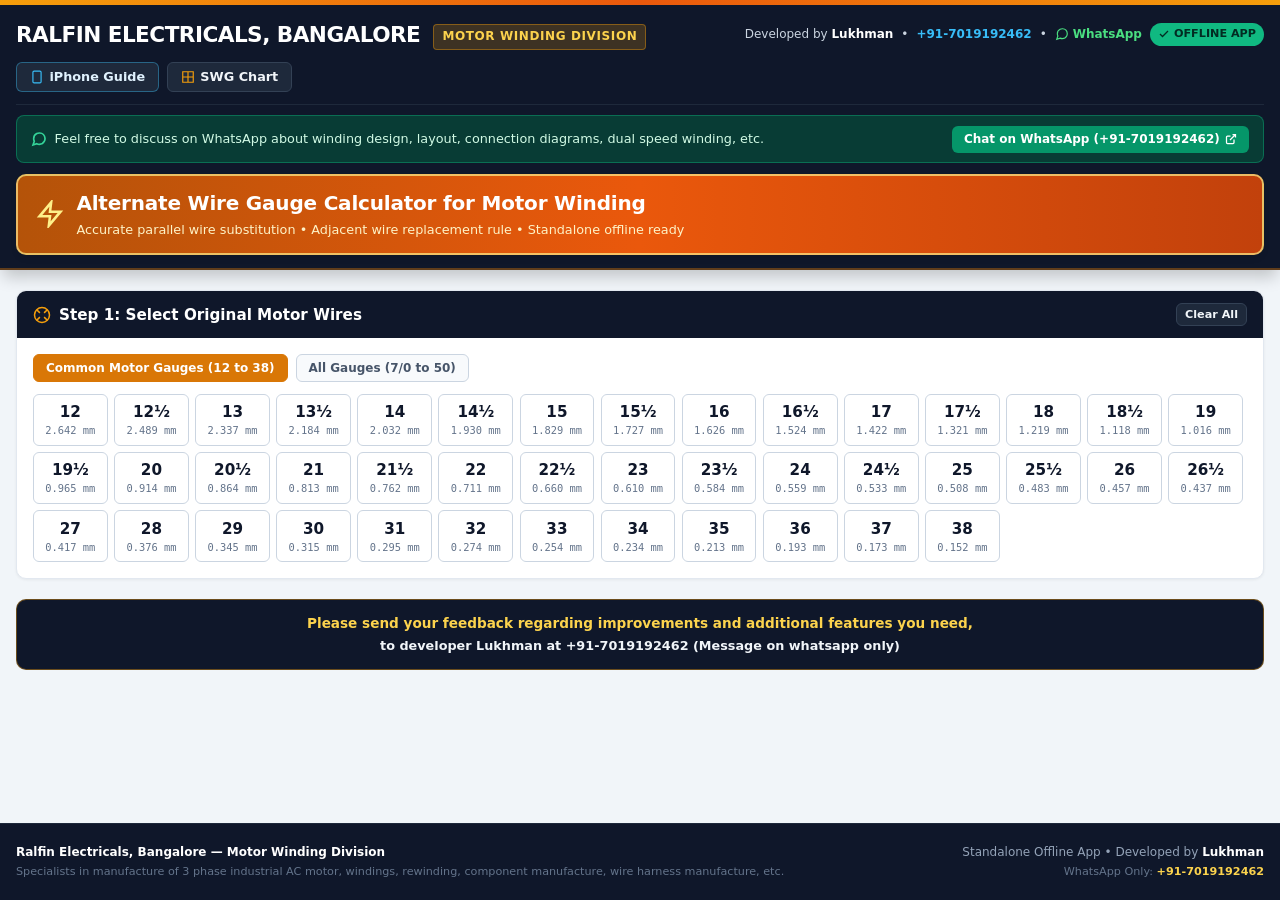
==== commit 42863fee: "feat: optimize mobile experience and add WhatsApp CTA - Enhance mobile meta tags and touch responsiv" ====
--- a/wire_gauge_calculator.html
+++ b/wire_gauge_calculator.html
@@ -2,9 +2,13 @@
 <html lang="en">
 <head>
   <meta charset="UTF-8">
-  <meta name="viewport" content="width=device-width, initial-scale=1.0">
+  <meta name="viewport" content="width=device-width, initial-scale=1.0, maximum-scale=5.0, viewport-fit=cover">
+  <meta name="apple-mobile-web-app-capable" content="yes">
+  <meta name="apple-mobile-web-app-status-bar-style" content="black-translucent">
+  <meta name="apple-mobile-web-app-title" content="Wire Calc">
+  <meta name="format-detection" content="telephone=no">
   <title>Alternate Wire Gauge Calculator for Motor Winding - Ralfin Electricals, Bangalore (Standalone Offline App)</title>
-  <meta name="description" content="Standalone Offline Alternate Wire Gauge Calculator for Motor Winding by Ralfin Electricals, Bangalore. Calculate equivalent SWG combinations, generate motor winding job cards, and print directly. Developed by Lukhman (+91-7019192462).">
+  <meta name="description" content="Standalone Offline Alternate Wire Gauge Calculator for Motor Winding by Ralfin Electricals, Bangalore. Calculate equivalent SWG combinations. Developed by Lukhman (+91-7019192462).">
   <style>
     /* Reset & Base Fonts */
     *, *::before, *::after {
@@ -308,6 +312,13 @@
       transition: all 0.12s;
       position: relative;
       user-select: none;
+      -webkit-user-select: none;
+      -webkit-tap-highlight-color: transparent;
+      touch-action: manipulation;
+      font: inherit;
+      outline: none;
+      width: 100%;
+      box-sizing: border-box;
     }
     .swg-tile:hover {
       border-color: #f59e0b;
@@ -449,11 +460,45 @@
     }
     .custom-range {
       width: 100%;
-      height: 5px;
-      border-radius: 3px;
+      height: 8px;
+      border-radius: 4px;
       outline: none;
       -webkit-appearance: none;
+      appearance: none;
       cursor: pointer;
+      touch-action: manipulation;
+    }
+    .custom-range::-webkit-slider-thumb {
+      -webkit-appearance: none;
+      appearance: none;
+      width: 22px;
+      height: 22px;
+      border-radius: 50%;
+      cursor: pointer;
+      box-shadow: 0 1px 4px rgba(0,0,0,0.4);
+    }
+    .range-yellow::-webkit-slider-thumb {
+      background: #facc15;
+      border: 2px solid #713f12;
+    }
+    .range-green::-webkit-slider-thumb {
+      background: #4ade80;
+      border: 2px solid #14532d;
+    }
+    .custom-range::-moz-range-thumb {
+      width: 22px;
+      height: 22px;
+      border-radius: 50%;
+      cursor: pointer;
+      box-shadow: 0 1px 4px rgba(0,0,0,0.4);
+    }
+    .range-yellow::-moz-range-thumb {
+      background: #facc15;
+      border: 2px solid #713f12;
+    }
+    .range-green::-moz-range-thumb {
+      background: #4ade80;
+      border: 2px solid #14532d;
     }
     .range-yellow {
       background: #422006;
@@ -480,106 +525,64 @@
       gap: 0.5rem;
       margin-bottom: 0.75rem;
     }
-    .suggestions-grid {
-      display: grid;
-      grid-template-columns: 1fr;
-      gap: 0.75rem;
-    }
-    @media (min-width: 640px) {
-      .suggestions-grid {
-        grid-template-columns: repeat(auto-fill, minmax(320px, 1fr));
-      }
-    }
-    .comb-card {
-      background-color: #ffffff;
-      border: 1.5px solid #cbd5e1;
+    /* Suggestions Table Form */
+    .suggestions-table-container {
+      width: 100%;
+      overflow-x: auto;
+      border: 1px solid #cbd5e1;
       border-radius: 8px;
-      padding: 0.85rem;
-      transition: all 0.15s;
-      display: flex;
-      flex-direction: column;
-      justify-content: space-between;
-      box-shadow: 0 1px 2px rgba(0,0,0,0.04);
-    }
-    .comb-card:hover {
-      border-color: #d97706;
-      box-shadow: 0 4px 6px -1px rgba(0,0,0,0.1);
-    }
-    .comb-card.is-adjacent {
-      border-color: #f59e0b;
-      background: linear-gradient(to bottom, #fffbeb, #ffffff);
-    }
-    .adjacent-pill {
-      display: inline-flex;
-      align-items: center;
-      gap: 0.25rem;
+      background: #ffffff;
+      box-shadow: 0 1px 3px rgba(0,0,0,0.05);
+    }
+    .suggestions-master-table {
+      width: 100%;
+      border-collapse: collapse;
+      text-align: left;
+      font-size: 0.8rem;
+      min-width: 100%;
+    }
+    .suggestions-master-table thead tr {
+      background-color: #0f172a;
+      color: #ffffff;
+    }
+    .suggestions-master-table th {
+      padding: 0.65rem 0.85rem;
+      font-size: 0.7rem;
+      text-transform: uppercase;
+      letter-spacing: 0.05em;
+      font-weight: 800;
+      border: none;
+    }
+    .comb-header-row td {
+      background: linear-gradient(90deg, #1e293b 0%, #0f172a 100%);
+      color: #ffffff;
+      padding: 0.65rem 0.85rem;
+      border-top: 2px solid #475569;
+      border-bottom: 1px solid #334155;
+    }
+    .comb-wire-row td {
+      padding: 0.5rem 0.85rem;
+      border-bottom: 1px solid #f1f5f9;
+      color: #1e293b;
+    }
+    .comb-wire-row:hover td {
+      background-color: #fffbeb;
+    }
+    .comb-total-row td {
       background-color: #fef3c7;
-      color: #92400e;
-      font-size: 0.65rem;
+      border-bottom: 2px solid #cbd5e1;
+      padding: 0.65rem 0.85rem;
       font-weight: 800;
-      padding: 0.15rem 0.45rem;
-      border-radius: 4px;
-      border: 1px solid #fde68a;
-      margin-bottom: 0.4rem;
-    }
-    .comb-gauges {
-      font-size: 1.05rem;
+      color: #451a03;
+    }
+    .comb-total-area-cell {
+      background-color: #fde68a !important;
+      border-left: 1px solid #f59e0b;
+      border-right: 1px solid #f59e0b;
+      font-family: monospace;
+      font-size: 0.95rem;
       font-weight: 900;
-      color: #0f172a;
-      margin-bottom: 0.35rem;
-    }
-    .comb-stats {
-      font-size: 0.75rem;
-      color: #475569;
-      display: grid;
-      grid-template-columns: 1fr 1fr;
-      gap: 0.35rem;
-      margin-bottom: 0.75rem;
-    }
-    .stat-label {
-      color: #64748b;
-      font-size: 0.7rem;
-    }
-
-    /* Job Card Form */
-    .form-grid {
-      display: grid;
-      grid-template-columns: 1fr;
-      gap: 0.75rem;
-    }
-    @media (min-width: 640px) {
-      .form-grid {
-        grid-template-columns: 1fr 1fr;
-      }
-    }
-    @media (min-width: 1024px) {
-      .form-grid {
-        grid-template-columns: repeat(4, 1fr);
-      }
-    }
-    .form-group {
-      display: flex;
-      flex-direction: column;
-      gap: 0.25rem;
-    }
-    .form-group label {
-      font-size: 0.75rem;
-      font-weight: 700;
-      color: #334155;
-    }
-    .form-input {
-      padding: 0.4rem 0.65rem;
-      border: 1px solid #cbd5e1;
-      border-radius: 6px;
-      font-size: 0.8rem;
-      color: #0f172a;
-      background-color: #ffffff;
-      outline: none;
-      transition: border-color 0.15s;
-    }
-    .form-input:focus {
-      border-color: #d97706;
-      box-shadow: 0 0 0 2px rgba(217, 119, 6, 0.2);
+      color: #78350f;
     }
 
     /* Modals */
@@ -673,36 +676,6 @@
       }
     }
 
-    /* ======================================================== */
-    /* DEDICATED PRINT STYLES (A4 Portrait Browser Print) */
-    /* ======================================================== */
-    #print-document {
-      display: none;
-    }
-    @media print {
-      @page {
-        size: A4 portrait;
-        margin: 8mm 10mm 10mm 10mm;
-      }
-      html, body {
-        background-color: #ffffff !important;
-        color: #0f172a !important;
-        -webkit-print-color-adjust: exact !important;
-        print-color-adjust: exact !important;
-      }
-      header, footer, .screen-only, .btn, .sliders-panel, .presets-bar, .modal-overlay {
-        display: none !important;
-      }
-      #print-document {
-        display: block !important;
-        font-family: system-ui, -apple-system, sans-serif;
-        color: #000000;
-      }
-      .print-avoid-break {
-        break-inside: avoid !important;
-        page-break-inside: avoid !important;
-      }
-    }
   </style>
 </head>
 <body>
@@ -733,6 +706,10 @@
         </div>
 
         <div class="nav-buttons">
+          <button class="btn btn-dark" onclick="openIphoneHelpModal()" title="How to run on iPhone / iOS" style="border-color: rgba(56, 189, 248, 0.4); color: #e0f2fe;">
+            <svg width="14" height="14" viewBox="0 0 24 24" fill="none" stroke="#38bdf8" stroke-width="2"><rect width="14" height="20" x="5" y="2" rx="2" ry="2"/><path d="M12 18h.01"/></svg>
+            <span>iPhone Guide</span>
+          </button>
           <button class="btn btn-dark" onclick="openSWGTableModal()" title="View Standard Wire Gauge Chart">
             <svg width="14" height="14" viewBox="0 0 24 24" fill="none" stroke="#f59e0b" stroke-width="2"><path d="M12 3v18M3 12h18M3 3h18v18H3z"/></svg>
             <span id="btn-swg-text">SWG Chart</span>
@@ -740,12 +717,26 @@
         </div>
       </div>
 
+      <!-- WhatsApp Discussion Announcement Banner at the top -->
+      <div style="margin-top: 0.65rem; padding: 0.6rem 0.85rem; background: rgba(6, 78, 59, 0.7); border: 1px solid rgba(16, 185, 129, 0.4); border-radius: 8px; color: #d1fae5; display: flex; flex-wrap: wrap; align-items: center; justify-content: space-between; gap: 0.5rem; font-size: 0.8rem;">
+        <div style="display: flex; align-items: center; gap: 0.5rem;">
+          <svg width="16" height="16" viewBox="0 0 24 24" fill="none" stroke="#34d399" stroke-width="2.5"><path d="M21 11.5a8.38 8.38 0 0 1-.9 3.8 8.5 8.5 0 0 1-7.6 4.7 8.38 8.38 0 0 1-3.8-.9L3 21l1.9-5.7a8.38 8.38 0 0 1-.9-3.8 8.5 8.5 0 0 1 4.7-7.6 8.38 8.38 0 0 1 3.8-.9h.5a8.48 8.48 0 0 1 8 8v.5z"/></svg>
+          <span style="font-weight: 500;">
+            Feel free to discuss on WhatsApp about winding design, layout, connection diagrams, dual speed winding, etc.
+          </span>
+        </div>
+        <a href="https://wa.me/917019192462?text=Hello%20Lukhman,%20I%20would%20like%20to%20discuss%20winding%20design,%20layout,%20connection%20diagrams,%20dual%20speed%20winding:" target="_blank" rel="noopener" style="display: inline-flex; align-items: center; gap: 0.35rem; padding: 0.3rem 0.75rem; background: #059669; color: #ffffff; text-decoration: none; border-radius: 6px; font-weight: 700; font-size: 0.75rem; transition: background 0.15s;">
+          <span>Chat on WhatsApp (+91-7019192462)</span>
+          <svg width="12" height="12" viewBox="0 0 24 24" fill="none" stroke="currentColor" stroke-width="2.5"><path d="M18 13v6a2 2 0 0 1-2 2H5a2 2 0 0 1-2-2V8a2 2 0 0 1 2-2h6M15 3h6v6M10 14L21 3"/></svg>
+        </a>
+      </div>
+
       <!-- Prominent Title Card -->
-      <div class="hero-banner">
+      <div class="hero-banner" style="margin-top: 0.65rem;">
         <svg width="28" height="28" viewBox="0 0 24 24" fill="none" stroke="#fef08a" stroke-width="2.2"><polygon points="13 2 3 14 12 14 11 22 21 10 12 10 13 2"/></svg>
         <div>
           <h2>Alternate Wire Gauge Calculator for Motor Winding</h2>
-          <p>Accurate parallel strand substitution • Adjacent wire replacement rule • Standalone offline ready</p>
+          <p>Accurate parallel wire substitution • Adjacent wire replacement rule • Standalone offline ready</p>
         </div>
       </div>
     </div>
@@ -753,13 +744,30 @@
 
   <!-- Screen Main -->
   <main class="max-w-7xl screen-only">
+
+    <!-- Noscript Warning (Crucial for iOS QuickLook preview where JS is blocked) -->
+    <noscript>
+      <div style="background-color: #fef2f2; border: 2px solid #ef4444; border-radius: 8px; padding: 1rem; margin-bottom: 1.25rem; color: #991b1b;">
+        <h4 style="font-weight: 800; margin-bottom: 0.35rem; display: flex; align-items: center; gap: 0.5rem; font-size: 0.95rem;">
+          ⚠️ JavaScript is Disabled (Important for iPhone Users)
+        </h4>
+        <p style="font-size: 0.825rem; line-height: 1.45;">
+          If you opened this downloaded file inside the iPhone <strong>Files</strong> app or from <strong>WhatsApp</strong>, iOS uses <em>Quick Look preview</em>, which <strong>strictly blocks JavaScript from executing</strong> for system security. That is why buttons and calculations do not react.
+        </p>
+        <div style="margin-top: 0.6rem; padding: 0.6rem; background: #ffffff; border-radius: 6px; border: 1px solid #fecaca; font-size: 0.8rem; line-height: 1.45; color: #1e293b;">
+          <strong>How to run this on iPhone:</strong><br>
+          1. <strong>Direct Safari (Best):</strong> Open the link in Safari, tap the <strong>Share</strong> icon (square with arrow up), and tap <strong>"Add to Home Screen"</strong>. It installs as a real app icon and works offline!<br>
+          2. <strong>Offline File:</strong> Open the file using the free <strong>"Documents by Readdle"</strong> or <strong>"HTML Viewer"</strong> app from the App Store, which has full JavaScript enabled.
+        </div>
+      </div>
+    </noscript>
 
     <!-- Card 1: SWG Wire Selection -->
     <div class="card">
       <div class="card-header">
         <h3>
           <svg width="18" height="18" viewBox="0 0 24 24" fill="none" stroke="#f59e0b" stroke-width="2"><circle cx="12" cy="12" r="10"/><path d="m4.93 4.93 4.24 4.24M14.83 9.17l4.24-4.24M14.83 14.83l4.24 4.24M9.17 14.83l-4.24 4.24"/></svg>
-          <span>Step 1: Select Original Motor Wires (Strands)</span>
+          <span>Step 1: Select Original Motor Wires</span>
         </h3>
         <div style="display: flex; gap: 0.5rem;">
           <button class="btn btn-dark" style="font-size: 0.7rem; padding: 0.25rem 0.5rem;" onclick="clearAllWires()">Clear All</button>
@@ -782,7 +790,7 @@
       <div class="card-header" style="background-color: #1e293b;">
         <h3>
           <svg width="18" height="18" viewBox="0 0 24 24" fill="none" stroke="#38bdf8" stroke-width="2"><line x1="8" y1="6" x2="21" y2="6"/><line x1="8" y1="12" x2="21" y2="12"/><line x1="8" y1="18" x2="21" y2="18"/><line x1="3" y1="6" x2="3.01" y2="6"/><line x1="3" y1="12" x2="3.01" y2="12"/><line x1="3" y1="18" x2="3.01" y2="18"/></svg>
-          <span>Original Wires Breakdown (<span id="orig-strand-count">0</span> Strands)</span>
+          <span>Original Wires Breakdown (<span id="orig-strand-count">0</span> Wires)</span>
         </h3>
         <span class="font-mono" style="color: #fcd34d; font-weight: 900; font-size: 0.95rem;">
           Total: <span id="orig-total-area-callout">0.0000</span> mm²
@@ -805,7 +813,7 @@
             <tfoot>
               <tr class="table-total-row">
                 <td colspan="2" style="font-weight: 900; text-transform: uppercase;">Original Combined Total</td>
-                <td colspan="2" style="text-align: right; color: #64748b; font-size: 0.75rem;"><span id="orig-footer-strands">0</span> strands</td>
+                <td colspan="2" style="text-align: right; color: #64748b; font-size: 0.75rem;"><span id="orig-footer-strands">0</span> wires</td>
                 <td style="text-align: right; font-weight: 900; color: #0f172a; font-family: monospace; font-size: 0.9rem;" id="orig-footer-total-area">0.0000 mm²</td>
                 <td></td>
               </tr>
@@ -832,10 +840,10 @@
           </div>
         </div>
 
-        <!-- Neon Green Strand Variance Slider -->
+        <!-- Neon Green Wire Variance Slider -->
         <div class="slider-box slider-box-green">
           <div class="slider-header">
-            <span class="slider-title" style="color: #bbf7d0;">Strand-to-Strand Variance</span>
+            <span class="slider-title" style="color: #bbf7d0;">Wire-to-Wire Variance</span>
             <span class="badge-neon-green" id="val-variance">30%</span>
           </div>
           <input type="range" min="0" max="50" step="1" value="30" class="custom-range range-green" id="slider-variance" oninput="onVarianceSliderChange(this.value)">
@@ -862,95 +870,6 @@
       </div>
     </div>
 
-    <!-- Card 5: Selected Job Card & Verification Form -->
-    <div class="card" id="job-card-panel" style="display: none;">
-      <div class="card-header" style="background-color: #9a3412;">
-        <h3>
-          <svg width="18" height="18" viewBox="0 0 24 24" fill="none" stroke="#fcd34d" stroke-width="2"><path d="M14 2H6a2 2 0 0 0-2 2v16a2 2 0 0 0 2 2h12a2 2 0 0 0 2-2V8z"/><polyline points="14 2 14 8 20 8"/><line x1="16" y1="13" x2="8" y2="13"/><line x1="16" y1="17" x2="8" y2="17"/><polyline points="10 9 9 9 8 9"/></svg>
-          <span>Step 3: Engineering Verification & Motor Job Card Form</span>
-        </h3>
-        <div style="display: flex; gap: 0.5rem;">
-          <button class="btn btn-dark" onclick="openOutputPreviewModal()">
-            <svg width="14" height="14" viewBox="0 0 24 24" fill="none" stroke="#f59e0b" stroke-width="2"><path d="M1 12s4-8 11-8 11 8 11 8-4 8-11 8-11-8-11-8z"/><circle cx="12" cy="12" r="3"/></svg>
-            <span>Display Output Form / Data</span>
-          </button>
-          <button class="btn btn-dark" onclick="triggerBrowserPrint()" title="Print Job Card directly without generating PDF">
-            <svg width="14" height="14" viewBox="0 0 24 24" fill="none" stroke="#fcd34d" stroke-width="2"><polyline points="6 9 6 2 18 2 18 9"/><path d="M6 18H4a2 2 0 0 1-2-2v-5a2 2 0 0 1 2-2h16a2 2 0 0 1 2 2v5a2 2 0 0 1-2 2h-2"/><rect x="6" y="14" width="12" height="8"/></svg>
-            <span>Print</span>
-          </button>
-        </div>
-      </div>
-      <div class="card-body">
-        <!-- Side by Side Tables -->
-        <div style="display: grid; grid-template-columns: 1fr; gap: 1rem; margin-bottom: 1rem;" id="side-by-side-wrap">
-          <!-- Populated dynamically -->
-        </div>
-
-        <!-- Form fields (Uppercase, blank HP/desc by default) -->
-        <h4 style="font-size: 0.85rem; font-weight: 800; text-transform: uppercase; margin-bottom: 0.6rem; color: #0f172a;">
-          Motor Specifications & Client Details
-        </h4>
-        <div class="form-grid">
-          <div class="form-group">
-            <label>Name of Client / Company</label>
-            <input type="text" id="inp-client" class="form-input uppercase-input" value="RALFIN ELECTRICALS, BANGALORE">
-          </div>
-          <div class="form-group">
-            <label>Contact Phone</label>
-            <input type="text" id="inp-phone" class="form-input uppercase-input" placeholder="+91-">
-          </div>
-          <div class="form-group">
-            <label>Motor Description</label>
-            <input type="text" id="inp-motor-desc" class="form-input uppercase-input" placeholder="LEAVE BLANK OR ENTER SPEC">
-          </div>
-          <div class="form-group">
-            <label>Power (KW)</label>
-            <input type="text" id="inp-power-kw" class="form-input uppercase-input" placeholder="KW (e.g. 0.75, 7.5)" oninput="autoCalculateHP(this.value)">
-          </div>
-          <div class="form-group">
-            <label>Horse Power (HP) [Auto]</label>
-            <input type="text" id="inp-hp" class="form-input uppercase-input" placeholder="HP (Auto or enter)">
-          </div>
-          <div class="form-group">
-            <label>Voltage (V)</label>
-            <input type="text" id="inp-voltage" class="form-input uppercase-input" value="415">
-          </div>
-          <div class="form-group">
-            <label>Speed (RPM)</label>
-            <input type="text" id="inp-rpm" class="form-input uppercase-input" value="1440">
-          </div>
-          <div class="form-group">
-            <label>Poles / Phases</label>
-            <input type="text" id="inp-poles-phases" class="form-input uppercase-input" value="4 POLES / 3 PHASE">
-          </div>
-          <div class="form-group">
-            <label>Bearings</label>
-            <input type="text" id="inp-bearings" class="form-input uppercase-input" placeholder="e.g. 6205-2RS">
-          </div>
-          <div class="form-group" style="grid-column: span 1;">
-            <label>Mounting</label>
-            <input type="text" id="inp-mounting" class="form-input uppercase-input" placeholder="e.g. B3 FOOT MOUNTED">
-          </div>
-          <div class="form-group" style="grid-column: 1 / -1;">
-            <label>Remarks</label>
-            <textarea id="inp-remarks" class="form-input uppercase-input" rows="2" placeholder="e.g. DUAL LAYER WINDING, CLASS F INSULATION, VPI VARNISH"></textarea>
-          </div>
-        </div>
-
-        <!-- Action bar -->
-        <div style="margin-top: 1rem; padding-top: 0.75rem; border-top: 1px solid #e2e8f0; display: flex; justify-content: flex-end; gap: 0.5rem;">
-          <button class="btn btn-outline" onclick="openOutputPreviewModal()">
-            <svg width="14" height="14" viewBox="0 0 24 24" fill="none" stroke="#d97706" stroke-width="2"><path d="M1 12s4-8 11-8 11 8 11 8-4 8-11 8-11-8-11-8z"/><circle cx="12" cy="12" r="3"/></svg>
-            <span>Display Output Form / Data</span>
-          </button>
-          <button class="btn btn-amber" onclick="triggerBrowserPrint()">
-            <svg width="14" height="14" viewBox="0 0 24 24" fill="none" stroke="#ffffff" stroke-width="2"><polyline points="6 9 6 2 18 2 18 9"/><path d="M6 18H4a2 2 0 0 1-2-2v-5a2 2 0 0 1 2-2h16a2 2 0 0 1 2 2v5a2 2 0 0 1-2 2h-2"/><rect x="6" y="14" width="12" height="8"/></svg>
-            <span>Print Job Card</span>
-          </button>
-        </div>
-      </div>
-    </div>
-
     <!-- 2-Line Developer WhatsApp Feedback Notice -->
     <div class="feedback-banner">
       <p class="feedback-line1">
@@ -980,156 +899,6 @@
       </div>
     </div>
   </footer>
-
-  <!-- ======================================================== -->
-  <!-- DEDICATED PRINTABLE DOCUMENT (Visible ONLY when Printing) -->
-  <!-- ======================================================== -->
-  <div id="print-document">
-    <!-- Letterhead -->
-    <div style="border-bottom: 2px solid #000000; padding-bottom: 6px; margin-bottom: 8px;">
-      <div style="display: flex; justify-content: space-between; align-items: flex-start;">
-        <div>
-          <h1 style="font-size: 16pt; font-weight: 900; text-transform: uppercase; margin: 0; line-height: 1.1;">
-            RALFIN ELECTRICALS, BANGALORE
-          </h1>
-          <p style="font-size: 9pt; font-weight: 800; color: #9a3412; text-transform: uppercase; margin-top: 2px;">
-            Motor Winding Division • Engineering Job Card & Wire Calculation
-          </p>
-          <p style="font-size: 7.5pt; color: #475569; margin-top: 2px;">
-            Specialists in manufacture of 3 phase industrial AC motor, windings, rewinding, component manufacture, wire harness manufacture, etc.
-          </p>
-        </div>
-        <div style="text-align: right; font-size: 8pt;">
-          <p style="font-weight: 800;" id="print-date">Date: </p>
-          <p style="color: #64748b; font-size: 7.5pt; margin-top: 2px;">Developed by <strong>Lukhman</strong> (+91-7019192462)</p>
-        </div>
-      </div>
-    </div>
-
-    <!-- Section 1: Motor & Client Details -->
-    <div class="print-avoid-break" style="border: 1px solid #cbd5e1; margin-bottom: 8px; border-radius: 4px; overflow: hidden;">
-      <div style="background-color: #f1f5f9; padding: 4px 8px; border-bottom: 1px solid #cbd5e1; font-weight: 800; font-size: 8.5pt; text-transform: uppercase;">
-        1. Motor and Client Details
-      </div>
-      <div style="padding: 6px 8px; display: grid; grid-template-columns: repeat(4, 1fr); gap: 6px; font-size: 8pt;" id="print-motor-details">
-        <!-- Injected dynamically -->
-      </div>
-    </div>
-
-    <!-- Section 2: Area Comparison Summary -->
-    <div class="print-avoid-break" style="border: 1px solid #cbd5e1; margin-bottom: 8px; border-radius: 4px; overflow: hidden;">
-      <div style="background-color: #f1f5f9; padding: 4px 8px; border-bottom: 1px solid #cbd5e1; font-weight: 800; font-size: 8.5pt; text-transform: uppercase;">
-        2. Cross-Sectional Area Comparison
-      </div>
-      <table style="width: 100%; font-size: 8pt; border-collapse: collapse;">
-        <thead>
-          <tr style="background-color: #f8fafc; font-size: 7.5pt; text-transform: uppercase; border-bottom: 1px solid #cbd5e1;">
-            <th style="padding: 4px 6px;">Parameter</th>
-            <th style="padding: 4px 6px;">Original Total Area</th>
-            <th style="padding: 4px 6px;">Alternate Total Area</th>
-            <th style="padding: 4px 6px;">Difference (mm² & %)</th>
-            <th style="padding: 4px 6px;">Strand Variance</th>
-            <th style="padding: 4px 6px;">Equivalent Diff</th>
-          </tr>
-        </thead>
-        <tbody id="print-area-comparison-body"></tbody>
-      </table>
-    </div>
-
-    <!-- Section 3: Side-by-Side Wire Combination Tables -->
-    <div class="print-avoid-break" style="display: grid; grid-template-columns: 1fr 1fr; gap: 8px; margin-bottom: 8px;">
-      <!-- Original wires -->
-      <div style="border: 1px solid #cbd5e1; border-radius: 4px; overflow: hidden;">
-        <div style="background-color: #1e293b; color: #ffffff; padding: 4px 6px; font-weight: 800; font-size: 8pt; display: flex; justify-content: space-between;">
-          <span>Original Wire Combination</span>
-          <span id="print-orig-total-hdr" style="font-family: monospace;"></span>
-        </div>
-        <table style="width: 100%; font-size: 7.5pt; border-collapse: collapse;">
-          <thead>
-            <tr style="background-color: #f1f5f9; border-bottom: 1px solid #cbd5e1;">
-              <th style="padding: 3px 4px; width: 25px; text-align: center;">#</th>
-              <th style="padding: 3px 4px;">Gauge</th>
-              <th style="padding: 3px 4px; text-align: right;">Bare Dia</th>
-              <th style="padding: 3px 4px; text-align: right;">Area</th>
-            </tr>
-          </thead>
-          <tbody id="print-orig-wires-body"></tbody>
-          <tfoot>
-            <tr style="background-color: #f8fafc; font-weight: 800; border-top: 1.5px solid #000000;">
-              <td colspan="2" style="padding: 3px 4px;">TOTAL</td>
-              <td id="print-orig-strands-foot" style="padding: 3px 4px; text-align: right; font-size: 7pt; color: #64748b;"></td>
-              <td id="print-orig-area-foot" style="padding: 3px 4px; text-align: right; font-family: monospace;"></td>
-            </tr>
-          </tfoot>
-        </table>
-      </div>
-
-      <!-- Alternate wires -->
-      <div style="border: 1px solid #cbd5e1; border-radius: 4px; overflow: hidden;">
-        <div style="background-color: #c2410c; color: #ffffff; padding: 4px 6px; font-weight: 800; font-size: 8pt; display: flex; justify-content: space-between;">
-          <span>Selected Alternate Combination</span>
-          <span id="print-alt-total-hdr" style="font-family: monospace;"></span>
-        </div>
-        <table style="width: 100%; font-size: 7.5pt; border-collapse: collapse;">
-          <thead>
-            <tr style="background-color: #f1f5f9; border-bottom: 1px solid #cbd5e1;">
-              <th style="padding: 3px 4px; width: 25px; text-align: center;">#</th>
-              <th style="padding: 3px 4px;">Gauge</th>
-              <th style="padding: 3px 4px; text-align: right;">Bare Dia</th>
-              <th style="padding: 3px 4px; text-align: right;">Area</th>
-            </tr>
-          </thead>
-          <tbody id="print-alt-wires-body"></tbody>
-          <tfoot>
-            <tr style="background-color: #fff7ed; font-weight: 800; border-top: 1.5px solid #ea580c;">
-              <td colspan="2" style="padding: 3px 4px;">TOTAL</td>
-              <td id="print-alt-strands-foot" style="padding: 3px 4px; text-align: right; font-size: 7pt; color: #c2410c;"></td>
-              <td id="print-alt-area-foot" style="padding: 3px 4px; text-align: right; font-family: monospace;"></td>
-            </tr>
-          </tfoot>
-        </table>
-      </div>
-    </div>
-
-    <!-- Section 4: Signatures & Authorizations -->
-    <div class="print-avoid-break" style="display: grid; grid-template-columns: 1fr 1fr; gap: 8px; margin-bottom: 8px;">
-      <div style="border: 1px solid #cbd5e1; border-radius: 4px; padding: 6px;">
-        <span style="font-size: 7.5pt; font-weight: 800; text-transform: uppercase; display: block; color: #334155;">
-          Winding Supervisor Signature & Name:
-        </span>
-        <div style="height: 28px; border-bottom: 1px dashed #94a3b8; display: flex; align-items: flex-end;">
-          <span style="font-size: 7pt; color: #94a3b8; font-style: italic;">Signature / Name</span>
-        </div>
-        <div style="display: flex; justify-content: space-between; font-size: 7pt; color: #64748b; margin-top: 3px;">
-          <span>Date: _______________</span>
-          <span style="font-weight: 700; color: #000000;">Ralfin Electricals, Bangalore</span>
-        </div>
-      </div>
-
-      <div style="border: 1px solid #cbd5e1; border-radius: 4px; padding: 6px;">
-        <span style="font-size: 7.5pt; font-weight: 800; text-transform: uppercase; display: block; color: #334155;">
-          Quality Inspector / Tested By:
-        </span>
-        <div style="height: 28px; border-bottom: 1px dashed #94a3b8; display: flex; align-items: flex-end;">
-          <span style="font-size: 7pt; color: #94a3b8; font-style: italic;">Signature / Name</span>
-        </div>
-        <div style="display: flex; justify-content: space-between; font-size: 7pt; color: #64748b; margin-top: 3px;">
-          <span>Date: _______________</span>
-          <span style="font-weight: 700; color: #000000;">QA Division</span>
-        </div>
-      </div>
-    </div>
-
-    <!-- Print Footer: 2-line wrapped WhatsApp feedback message -->
-    <div class="print-avoid-break" style="border-top: 1.5px solid #000000; padding-top: 4px; text-align: center; font-size: 7.5pt;">
-      <p style="font-weight: 800; color: #000000; margin: 0;">
-        Please send your feedback regarding improvements and additional features you need,
-      </p>
-      <p style="font-weight: 600; color: #334155; margin: 1px 0 0 0;">
-        to developer Lukhman at +91-7019192462 (Message on whatsapp only)
-      </p>
-    </div>
-  </div>
 
   <!-- SWG Table Reference Modal -->
   <div class="modal-overlay" id="modal-swg-table">
@@ -1162,24 +931,60 @@
     </div>
   </div>
 
-  <!-- Output Data Preview Modal -->
-  <div class="modal-overlay" id="modal-preview">
-    <div class="modal-content" style="max-width: 950px;">
-      <div class="modal-header" style="background-color: #0f172a;">
-        <h3 style="font-size: 1rem; font-weight: 800; color: #fcd34d;">
-          Output Form & Calculation Data Preview
+  <!-- iPhone Guide Modal -->
+  <div class="modal-overlay" id="modal-iphone-help">
+    <div class="modal-content" style="max-width: 650px;">
+      <div class="modal-header">
+        <h3 style="font-size: 1rem; font-weight: 800; display: flex; align-items: center; gap: 0.5rem;">
+          <svg width="20" height="20" viewBox="0 0 24 24" fill="none" stroke="#38bdf8" stroke-width="2.5"><rect width="14" height="20" x="5" y="2" rx="2" ry="2"/><path d="M12 18h.01"/></svg>
+          <span>Why Doesn't Downloaded HTML Run on iPhone & How to Fix</span>
         </h3>
-        <button class="btn btn-dark" onclick="closeOutputPreviewModal()">✕ Close</button>
-      </div>
-      <div class="modal-body" id="preview-modal-body">
-        <!-- Rendered dynamically -->
+        <button class="btn btn-dark" onclick="closeIphoneHelpModal()">✕ Close</button>
+      </div>
+      <div class="modal-body" style="font-size: 0.85rem; line-height: 1.5; color: #1e293b;">
+        <div style="background-color: #fef2f2; border: 1px solid #fecaca; border-radius: 8px; padding: 0.75rem 1rem; margin-bottom: 1rem;">
+          <h4 style="color: #991b1b; font-weight: 800; font-size: 0.9rem; margin-bottom: 0.25rem;">
+            ⚠️ The Apple iOS "Quick Look" Restriction
+          </h4>
+          <p style="color: #7f1d1d; font-size: 0.8rem;">
+            When you download an HTML file on an iPhone and tap it in <strong>WhatsApp</strong>, <strong>Email</strong>, or the <strong>Files</strong> app, iOS opens it in Apple's <em>"Quick Look" previewer</em>. Apple deliberately <strong>disables all JavaScript execution</strong> inside Quick Look for security. Because this calculator uses JavaScript to calculate wire areas and parallel combinations, it cannot respond inside Quick Look.
+          </p>
+        </div>
+
+        <h4 style="font-weight: 800; color: #0f172a; margin-bottom: 0.5rem; font-size: 0.95rem;">
+          ✅ How to Run It Smoothly on iPhone (2 Easy Ways):
+        </h4>
+
+        <!-- Method 1 -->
+        <div style="border: 1.5px solid #d97706; background-color: #fffbeb; border-radius: 8px; padding: 0.85rem; margin-bottom: 0.85rem;">
+          <div style="font-weight: 800; color: #92400e; font-size: 0.9rem; margin-bottom: 0.35rem; display: flex; align-items: center; gap: 0.4rem;">
+            <span style="background: #d97706; color: #ffffff; border-radius: 50%; width: 20px; height: 20px; display: inline-flex; align-items: center; justify-content: center; font-size: 0.75rem;">1</span>
+            <span>Recommended: Add to iPhone Home Screen (1-Tap Offline App)</span>
+          </div>
+          <ol style="margin-left: 1.5rem; font-size: 0.8rem; color: #78350f; display: flex; flex-direction: column; gap: 0.25rem;">
+            <li>Open the web link in <strong>Safari</strong> on your iPhone.</li>
+            <li>Tap the <strong>Share button</strong> at the bottom (box with an arrow pointing up 📤).</li>
+            <li>Scroll down and tap <strong>"Add to Home Screen"</strong>.</li>
+            <li>Tap <strong>"Add"</strong> in the top right.</li>
+          </ol>
+          <p style="font-size: 0.75rem; color: #92400e; margin-top: 0.4rem; font-weight: 600;">
+            ✨ A "Wire Calc" app icon will be created on your iPhone screen that opens full screen and works offline without internet!
+          </p>
+        </div>
+
+        <!-- Method 2 -->
+        <div style="border: 1.5px solid #cbd5e1; background-color: #f8fafc; border-radius: 8px; padding: 0.85rem;">
+          <div style="font-weight: 800; color: #0f172a; font-size: 0.9rem; margin-bottom: 0.35rem; display: flex; align-items: center; gap: 0.4rem;">
+            <span style="background: #0f172a; color: #ffffff; border-radius: 50%; width: 20px; height: 20px; display: inline-flex; align-items: center; justify-content: center; font-size: 0.75rem;">2</span>
+            <span>If Opening Downloaded .html File: Use "Documents by Readdle"</span>
+          </div>
+          <p style="font-size: 0.8rem; color: #475569;">
+            Download the free <strong>"Documents by Readdle"</strong> or <strong>"HTML Viewer"</strong> app from the iOS App Store. Share the downloaded <code>wire_gauge_calculator.html</code> to Documents. Tapping it opens it in a full WebKit browser with complete JavaScript support!
+          </p>
+        </div>
       </div>
       <div class="modal-footer">
-        <button class="btn btn-dark" onclick="closeOutputPreviewModal()">Close Preview</button>
-        <button class="btn btn-amber" onclick="closeOutputPreviewModal(); triggerBrowserPrint();">
-          <svg width="14" height="14" viewBox="0 0 24 24" fill="none" stroke="#ffffff" stroke-width="2"><polyline points="6 9 6 2 18 2 18 9"/><path d="M6 18H4a2 2 0 0 1-2-2v-5a2 2 0 0 1 2-2h16a2 2 0 0 1 2 2v5a2 2 0 0 1-2 2h-2"/><rect x="6" y="14" width="12" height="8"/></svg>
-          <span>Print Official Job Card</span>
-        </button>
+        <button class="btn btn-dark" onclick="closeIphoneHelpModal()">Got It</button>
       </div>
     </div>
   </div>
@@ -1494,9 +1299,14 @@
 
       gaugesToShow.forEach(wire => {
         const sel = selectedWires.find(item => item.wire.swg === wire.swg);
-        const tile = document.createElement('div');
+        const tile = document.createElement('button');
+        tile.type = 'button';
+        tile.setAttribute('aria-label', `${wire.swg} SWG`);
         tile.className = 'swg-tile' + (sel ? ' selected' : '');
-        tile.onclick = () => toggleWire(wire);
+        tile.onclick = (e) => {
+          e.preventDefault();
+          toggleWire(wire);
+        };
 
         tile.innerHTML = `
           <span class="swg-label">${wire.swg}</span>
@@ -1517,7 +1327,7 @@
       recalculateAll();
     }
 
-    function removeSingleStrand(swg) {
+    function removeSingleWire(swg) {
       const idx = selectedWires.findIndex(item => item.wire.swg === swg);
       if (idx !== -1) {
         if (selectedWires[idx].count > 1) {
@@ -1531,7 +1341,6 @@
 
     function clearAllWires() {
       selectedWires = [];
-      selectedCombination = null;
       recalculateAll();
     }
 
@@ -1554,39 +1363,29 @@
       updateSuggestions();
     }
 
-    function autoCalculateHP(kwVal) {
-      const kw = parseFloat(kwVal);
-      if (!isNaN(kw) && kw > 0) {
-        const rawHp = kw * 1.34102;
-        const roundedHp = Math.ceil(rawHp * 2) / 2; // roundup to nearest 0.5
-        document.getElementById('inp-hp').value = roundedHp.toFixed(1);
-      }
-    }
-
     function recalculateAll() {
       renderSWGGrid();
 
-      // Compute total area & strands
+      // Compute total area & wires
       let totalArea = 0;
-      let totalStrands = 0;
+      let totalWires = 0;
       selectedWires.forEach(item => {
         totalArea += item.wire.area * item.count;
-        totalStrands += item.count;
+        totalWires += item.count;
       });
 
       const breakdownCard = document.getElementById('original-breakdown-card');
       const slidersPanel = document.getElementById('sliders-panel');
       const suggestionsCard = document.getElementById('suggestions-card');
-      const jobCardPanel = document.getElementById('job-card-panel');
 
       if (totalArea > 0) {
         breakdownCard.style.display = 'block';
         slidersPanel.style.display = 'block';
         suggestionsCard.style.display = 'block';
 
-        document.getElementById('orig-strand-count').innerText = totalStrands;
+        document.getElementById('orig-strand-count').innerText = totalWires;
         document.getElementById('orig-total-area-callout').innerText = totalArea.toFixed(4);
-        document.getElementById('orig-footer-strands').innerText = totalStrands;
+        document.getElementById('orig-footer-strands').innerText = totalWires;
         document.getElementById('orig-footer-total-area').innerText = totalArea.toFixed(4) + ' mm²';
 
         // Render rows
@@ -1603,7 +1402,7 @@
               <td style="text-align: right; font-family: monospace; color: #64748b;">${item.wire.inch.toFixed(4)}"</td>
               <td style="text-align: right; font-weight: 800; font-family: monospace; color: #0f172a;">${item.wire.area.toFixed(4)} mm²</td>
               <td style="text-align: center;">
-                <button class="btn btn-outline" style="padding: 0.15rem 0.4rem; font-size: 0.65rem;" onclick="removeSingleStrand('${item.wire.swg}')">✕</button>
+                <button class="btn btn-outline" style="padding: 0.15rem 0.4rem; font-size: 0.65rem;" onclick="removeSingleWire('${item.wire.swg}')">✕</button>
               </td>
             `;
             tbody.appendChild(tr);
@@ -1615,7 +1414,6 @@
         breakdownCard.style.display = 'none';
         slidersPanel.style.display = 'none';
         suggestionsCard.style.display = 'none';
-        jobCardPanel.style.display = 'none';
       }
     }
 
@@ -1633,234 +1431,113 @@
 
       if (currentSuggestions.length === 0) {
         container.innerHTML = `
-          <div style="grid-column: 1 / -1; padding: 2rem; text-align: center; color: #64748b; background-color: #f8fafc; border-radius: 8px;">
-            <p style="font-weight: 700;">No alternate wire combinations within ±${tolerancePct.toFixed(1)}% area tolerance and ${maxVariancePct}% strand variance.</p>
-            <p style="font-size: 0.75rem; margin-top: 0.35rem;">Try increasing the Final Area Tolerance slider above or widening the Strand Variance slider.</p>
+          <div style="padding: 2rem; text-align: center; color: #64748b; background-color: #f8fafc; border-radius: 8px; border: 1px dashed #cbd5e1;">
+            <p style="font-weight: 700; color: #334155;">No alternate wire combinations within ±${tolerancePct.toFixed(1)}% area tolerance and ${maxVariancePct}% wire variance.</p>
+            <p style="font-size: 0.75rem; margin-top: 0.35rem;">Try increasing the Final Area Tolerance slider above or widening the Wire Variance slider.</p>
           </div>
         `;
         return;
       }
 
+      let html = `
+        <div class="suggestions-table-container">
+          <table class="suggestions-master-table">
+            <thead>
+              <tr>
+                <th>Wire Gauge (SWG)</th>
+                <th style="text-align: right;">Bare Dia (mm)</th>
+                <th style="text-align: right; color: #fde047; font-weight: 900;">Wire Area (mm²)</th>
+              </tr>
+            </thead>
+            <tbody>
+      `;
+
       currentSuggestions.forEach((comb, idx) => {
-        const card = document.createElement('div');
-        card.className = 'comb-card' + (comb.isAdjacentReplacement ? ' is-adjacent' : '');
-
-        const wireText = comb.wires.map(w => `${w.swg} SWG`).join(' + ');
         const diffSign = comb.diff >= 0 ? '+' : '';
-
-        card.innerHTML = `
-          <div>
-            ${comb.isAdjacentReplacement ? `
-              <div class="adjacent-pill">
-                <svg width="12" height="12" viewBox="0 0 24 24" fill="none" stroke="#b45309" stroke-width="2.5"><polygon points="12 2 15.09 8.26 22 9.27 17 14.14 18.18 21.02 12 17.77 5.82 21.02 7 14.14 2 9.27 8.91 8.26 12 2"/></svg>
-                <span>Adjacent Replacement: ${comb.replacementNote || 'Adjacent wire substitution'}</span>
+        const diffColor = comb.absDiffPct <= 0.8 ? '#15803d' : comb.absDiffPct <= 1.5 ? '#0284c7' : '#d97706';
+
+        // Group summary for title e.g. "2× 20 SWG + 1× 21 SWG"
+        const countMap = {};
+        comb.wires.forEach(w => {
+          countMap[w.swg] = (countMap[w.swg] || 0) + 1;
+        });
+        const summaryTitle = Object.entries(countMap)
+          .map(([swg, cnt]) => (cnt > 1 ? `${cnt}× ` : '') + `${swg} SWG`)
+          .join(' + ');
+
+        // Combination Header Banner Row
+        html += `
+          <tr class="comb-header-row">
+            <td colspan="3">
+              <div style="display: flex; align-items: center; justify-content: space-between; flex-wrap: wrap; gap: 0.5rem;">
+                <div style="display: flex; align-items: center; gap: 0.5rem; flex-wrap: wrap;">
+                  <span style="background-color: #f59e0b; color: #0f172a; font-weight: 900; font-size: 0.75rem; padding: 0.15rem 0.45rem; border-radius: 4px;">#${idx + 1}</span>
+                  <strong style="color: #ffffff; font-size: 0.85rem; letter-spacing: 0.02em;">Combination #${idx + 1}: ${summaryTitle}</strong>
+                  <span style="color: #cbd5e1; font-size: 0.75rem;">(${comb.wireCount} Parallel Wire${comb.wireCount > 1 ? 's' : ''})</span>
+                  ${comb.isAdjacentReplacement ? `
+                    <span style="background-color: #fef3c7; color: #78350f; font-size: 0.65rem; font-weight: 800; padding: 0.15rem 0.45rem; border-radius: 4px; display: inline-flex; align-items: center; gap: 0.25rem;">
+                      ★ Adjacent Wires Rule
+                    </span>
+                  ` : ''}
+                </div>
+                <div style="display: flex; align-items: center; gap: 0.75rem; font-size: 0.75rem;">
+                  <span style="color: #cbd5e1;">Wire-to-Wire Variance: <strong style="color: #ffffff;">${comb.maxVariancePct.toFixed(1)}%</strong></span>
+                  <span style="background-color: ${comb.absDiffPct <= 0.8 ? '#4ade80' : comb.absDiffPct <= 1.5 ? '#38bdf8' : '#fbbf24'}; color: #020617; font-weight: 800; font-size: 0.7rem; padding: 0.15rem 0.55rem; border-radius: 9999px;">
+                    ${diffSign}${comb.diffPct.toFixed(2)}%
+                  </span>
+                </div>
               </div>
-            ` : ''}
-            <div class="comb-gauges">${wireText}</div>
-            <div class="comb-stats">
-              <div>
-                <span class="stat-label">Wire Count:</span>
-                <strong style="color: #0f172a;">${comb.wireCount} strand${comb.wireCount > 1 ? 's' : ''}</strong>
+            </td>
+          </tr>
+        `;
+
+        // SWG Wires Listed One Below the Other in Rows
+        comb.wires.forEach((wire) => {
+          html += `
+            <tr class="comb-wire-row">
+              <td>
+                <span style="font-weight: 800; font-size: 0.85rem; color: #0f172a;">${wire.swg}</span>
+                <span style="color: #64748b; font-size: 0.75rem; margin-left: 0.15rem;">SWG</span>
+              </td>
+              <td style="text-align: right; font-family: monospace; font-size: 0.75rem; color: #334155;">
+                ${wire.mm.toFixed(3)} mm <span style="color: #94a3b8; font-size: 0.7rem;">(${wire.inch.toFixed(4)}")</span>
+              </td>
+              <td style="text-align: right; font-family: monospace; font-weight: 800; font-size: 0.85rem; color: #0f172a;">
+                ${wire.area.toFixed(4)} mm²
+              </td>
+            </tr>
+          `;
+        });
+
+        // Finally the TOTAL Row
+        html += `
+          <tr class="comb-total-row">
+            <td style="font-weight: 900; font-size: 0.85rem; color: #451a03;">
+              TOTAL (${comb.wireCount} ${comb.wireCount === 1 ? 'Wire' : 'Wires'})
+            </td>
+            <td style="text-align: right; font-size: 0.75rem; font-weight: 600; color: #475569;">
+              Target: ${origArea.toFixed(4)} mm²
+            </td>
+            <td class="comb-total-area-cell" style="text-align: right;">
+              <div>${comb.totalArea.toFixed(4)} mm²</div>
+              <div style="font-size: 0.7rem; font-weight: 800; color: ${diffColor}; margin-top: 0.15rem;">
+                ${diffSign}${comb.diff.toFixed(4)} mm² (${diffSign}${comb.diffPct.toFixed(2)}%)
               </div>
-              <div>
-                <span class="stat-label">Alternate Total Area:</span>
-                <strong style="color: #b45309; font-family: monospace;">${comb.totalArea.toFixed(4)} mm²</strong>
-              </div>
-              <div>
-                <span class="stat-label">Area Difference:</span>
-                <strong style="color: ${comb.diff >= 0 ? '#15803d' : '#0369a1'}; font-family: monospace;">
-                  ${diffSign}${comb.diff.toFixed(4)} mm² (${diffSign}${comb.diffPct.toFixed(2)}%)
-                </strong>
-              </div>
-              <div>
-                <span class="stat-label">Strand Variance:</span>
-                <strong style="color: #0f172a;">${comb.maxVariancePct.toFixed(1)}%</strong>
-              </div>
-            </div>
-          </div>
-          <button class="btn btn-amber" style="width: 100%;" onclick="selectSuggestion(${idx})">
-            Select Alternate & View Job Card
-          </button>
+            </td>
+          </tr>
         `;
-        container.appendChild(card);
       });
-    }
-
-    function selectSuggestion(index) {
-      selectedCombination = currentSuggestions[index];
-      renderJobCardSection();
-
-      // Scroll to job card
-      const el = document.getElementById('job-card-panel');
-      el.style.display = 'block';
-      el.scrollIntoView({ behavior: 'smooth', block: 'start' });
-    }
-
-    function renderJobCardSection() {
-      if (!selectedCombination) return;
-
-      const wrap = document.getElementById('side-by-side-wrap');
-      let origArea = 0;
-      const flattenedOrig = [];
-      selectedWires.forEach(item => {
-        for (let c = 0; c < item.count; c++) {
-          flattenedOrig.push(item.wire);
-          origArea += item.wire.area;
-        }
-      });
-
-      wrap.innerHTML = `
-        <div style="display: grid; grid-template-columns: 1fr; gap: 0.75rem;" class="lg-grid-2">
-          <!-- Original Table -->
-          <div style="border: 1px solid #cbd5e1; border-radius: 6px; overflow: hidden;">
-            <div style="background-color: #0f172a; color: #ffffff; padding: 0.5rem 0.75rem; font-weight: 800; font-size: 0.8rem; display: flex; justify-content: space-between;">
-              <span>Original Wire Combination (${flattenedOrig.length} strands)</span>
-              <span style="font-family: monospace; color: #fcd34d;">${origArea.toFixed(4)} mm²</span>
-            </div>
-            <table>
-              <thead>
-                <tr>
-                  <th style="width: 40px; text-align: center;">Row</th>
-                  <th>Wire Gauge</th>
-                  <th style="text-align: right;">Bare Dia</th>
-                  <th style="text-align: right;">Area</th>
-                </tr>
-              </thead>
-              <tbody>
-                ${flattenedOrig.map((w, idx) => `
-                  <tr>
-                    <td style="text-align: center; color: #94a3b8; font-family: monospace;">#${idx + 1}</td>
-                    <td style="font-weight: 800;">${w.swg} SWG</td>
-                    <td style="text-align: right; font-family: monospace;">${w.mm.toFixed(3)} mm</td>
-                    <td style="text-align: right; font-family: monospace; font-weight: 700;">${w.area.toFixed(4)} mm²</td>
-                  </tr>
-                `).join('')}
-              </tbody>
-            </table>
-          </div>
-
-          <!-- Alternate Table -->
-          <div style="border: 1.5px solid #ea580c; border-radius: 6px; overflow: hidden;">
-            <div style="background-color: #c2410c; color: #ffffff; padding: 0.5rem 0.75rem; font-weight: 800; font-size: 0.8rem; display: flex; justify-content: space-between;">
-              <span>Selected Alternate (${selectedCombination.wires.length} strands)</span>
-              <span style="font-family: monospace; color: #fef08a;">${selectedCombination.totalArea.toFixed(4)} mm²</span>
-            </div>
-            <table>
-              <thead>
-                <tr>
-                  <th style="width: 40px; text-align: center;">Row</th>
-                  <th>Wire Gauge</th>
-                  <th style="text-align: right;">Bare Dia</th>
-                  <th style="text-align: right;">Area</th>
-                </tr>
-              </thead>
-              <tbody>
-                ${selectedCombination.wires.map((w, idx) => `
-                  <tr>
-                    <td style="text-align: center; color: #94a3b8; font-family: monospace;">#${idx + 1}</td>
-                    <td style="font-weight: 800; color: #9a3412;">${w.swg} SWG</td>
-                    <td style="text-align: right; font-family: monospace;">${w.mm.toFixed(3)} mm</td>
-                    <td style="text-align: right; font-family: monospace; font-weight: 700; color: #9a3412;">${w.area.toFixed(4)} mm²</td>
-                  </tr>
-                `).join('')}
-              </tbody>
-            </table>
-          </div>
+
+      html += `
+            </tbody>
+          </table>
         </div>
       `;
-    }
-
-    // 4. PRINTING LOGIC
-    function triggerBrowserPrint() {
-      if (!selectedCombination) {
-        alert('Please select an alternate wire combination before printing the job card.');
-        return;
-      }
-
-      // Populate print document
-      const clientName = (document.getElementById('inp-client').value || 'RALFIN ELECTRICALS, BANGALORE').toUpperCase();
-      const phone = (document.getElementById('inp-phone').value || 'N/A').toUpperCase();
-      const motorDesc = (document.getElementById('inp-motor-desc').value || 'N/A').toUpperCase();
-      const kw = document.getElementById('inp-power-kw').value;
-      const hp = document.getElementById('inp-hp').value;
-      const voltage = (document.getElementById('inp-voltage').value || '415 V').toUpperCase();
-      const rpm = (document.getElementById('inp-rpm').value || '1440 RPM').toUpperCase();
-      const poles = (document.getElementById('inp-poles-phases').value || '4 POLES / 3 PHASE').toUpperCase();
-      const bearings = (document.getElementById('inp-bearings').value || 'N/A').toUpperCase();
-      const mounting = (document.getElementById('inp-mounting').value || 'N/A').toUpperCase();
-      const remarks = (document.getElementById('inp-remarks').value || 'STANDARD COPPER MAGNET WIRE WINDING SPECIFICATION.').toUpperCase();
-
-      document.getElementById('print-date').innerText = 'Date: ' + new Date().toLocaleDateString('en-GB', {
-        day: '2-digit', month: 'short', year: 'numeric'
-      });
-
-      // Motor details grid
-      document.getElementById('print-motor-details').innerHTML = `
-        <div><span style="color: #64748b; font-size: 6.5pt; text-transform: uppercase; font-weight: 800; display: block;">Client Name</span><strong>${clientName}</strong></div>
-        <div><span style="color: #64748b; font-size: 6.5pt; text-transform: uppercase; font-weight: 800; display: block;">Contact Phone</span><span>${phone}</span></div>
-        <div><span style="color: #64748b; font-size: 6.5pt; text-transform: uppercase; font-weight: 800; display: block;">Motor Description</span><strong>${motorDesc}</strong></div>
-        <div><span style="color: #64748b; font-size: 6.5pt; text-transform: uppercase; font-weight: 800; display: block;">Power (KW / HP)</span><strong>${kw ? kw + ' KW' : ''} ${hp ? '(' + hp + ' HP)' : ''}</strong></div>
-        <div><span style="color: #64748b; font-size: 6.5pt; text-transform: uppercase; font-weight: 800; display: block;">Voltage</span><span>${voltage}</span></div>
-        <div><span style="color: #64748b; font-size: 6.5pt; text-transform: uppercase; font-weight: 800; display: block;">Speed</span><span>${rpm}</span></div>
-        <div><span style="color: #64748b; font-size: 6.5pt; text-transform: uppercase; font-weight: 800; display: block;">Poles / Phases</span><span>${poles}</span></div>
-        <div><span style="color: #64748b; font-size: 6.5pt; text-transform: uppercase; font-weight: 800; display: block;">Bearings</span><span>${bearings}</span></div>
-        <div><span style="color: #64748b; font-size: 6.5pt; text-transform: uppercase; font-weight: 800; display: block;">Mounting</span><span>${mounting}</span></div>
-        <div style="grid-column: span 3;"><span style="color: #64748b; font-size: 6.5pt; text-transform: uppercase; font-weight: 800; display: block;">Remarks</span><span>${remarks}</span></div>
-      `;
-
-      // Area comparison
-      let origArea = 0;
-      const flattenedOrig = [];
-      selectedWires.forEach(item => {
-        for (let c = 0; c < item.count; c++) {
-          flattenedOrig.push(item.wire);
-          origArea += item.wire.area;
-        }
-      });
-
-      const diffSign = selectedCombination.diff >= 0 ? '+' : '';
-      document.getElementById('print-area-comparison-body').innerHTML = `
-        <tr>
-          <td style="padding: 4px 6px; font-weight: 800;">Calculated Values</td>
-          <td style="padding: 4px 6px; font-family: monospace; font-weight: 800;">${origArea.toFixed(4)} mm²</td>
-          <td style="padding: 4px 6px; font-family: monospace; font-weight: 800; color: #9a3412;">${selectedCombination.totalArea.toFixed(4)} mm²</td>
-          <td style="padding: 4px 6px; font-family: monospace; font-weight: 800;">${diffSign}${selectedCombination.diff.toFixed(4)} mm² (${diffSign}${selectedCombination.diffPct.toFixed(2)}%)</td>
-          <td style="padding: 4px 6px; font-family: monospace; font-weight: 800;">${selectedCombination.maxVariancePct.toFixed(1)}%</td>
-          <td style="padding: 4px 6px; font-family: monospace;">${selectedCombination.closestWireDiff ? selectedCombination.closestWireDiff.swg + ' SWG' : 'Negligible'}</td>
-        </tr>
-      `;
-
-      // Original wires table
-      document.getElementById('print-orig-total-hdr').innerText = origArea.toFixed(4) + ' mm²';
-      document.getElementById('print-orig-strands-foot').innerText = flattenedOrig.length + ' strands';
-      document.getElementById('print-orig-area-foot').innerText = origArea.toFixed(4) + ' mm²';
-      document.getElementById('print-orig-wires-body').innerHTML = flattenedOrig.map((w, i) => `
-        <tr>
-          <td style="padding: 3px 4px; text-align: center; color: #64748b;">#${i + 1}</td>
-          <td style="padding: 3px 4px; font-weight: 800;">${w.swg} SWG</td>
-          <td style="padding: 3px 4px; text-align: right; font-family: monospace;">${w.mm.toFixed(3)} mm</td>
-          <td style="padding: 3px 4px; text-align: right; font-family: monospace; font-weight: 700;">${w.area.toFixed(4)} mm²</td>
-        </tr>
-      `).join('');
-
-      // Alternate wires table
-      document.getElementById('print-alt-total-hdr').innerText = selectedCombination.totalArea.toFixed(4) + ' mm²';
-      document.getElementById('print-alt-strands-foot').innerText = selectedCombination.wires.length + ' strands';
-      document.getElementById('print-alt-area-foot').innerText = selectedCombination.totalArea.toFixed(4) + ' mm²';
-      document.getElementById('print-alt-wires-body').innerHTML = selectedCombination.wires.map((w, i) => `
-        <tr>
-          <td style="padding: 3px 4px; text-align: center; color: #64748b;">#${i + 1}</td>
-          <td style="padding: 3px 4px; font-weight: 800; color: #9a3412;">${w.swg} SWG</td>
-          <td style="padding: 3px 4px; text-align: right; font-family: monospace;">${w.mm.toFixed(3)} mm</td>
-          <td style="padding: 3px 4px; text-align: right; font-family: monospace; font-weight: 700;">${w.area.toFixed(4)} mm²</td>
-        </tr>
-      `).join('');
-
-      // Invoke browser print dialog
-      window.print();
-    }
-
-    // 5. MODAL HANDLERS
+
+      container.innerHTML = html;
+    }
+
+    // Modal handlers
     function openSWGTableModal() {
       const tbody = document.getElementById('modal-swg-table-body');
       tbody.innerHTML = SWG_DATABASE.map(w => `
@@ -1877,115 +1554,12 @@
       document.getElementById('modal-swg-table').classList.remove('open');
     }
 
-    function openOutputPreviewModal() {
-      if (!selectedCombination) {
-        alert('Please select an alternate wire combination first.');
-        return;
-      }
-
-      let origArea = 0;
-      const flattenedOrig = [];
-      selectedWires.forEach(item => {
-        for (let c = 0; c < item.count; c++) {
-          flattenedOrig.push(item.wire);
-          origArea += item.wire.area;
-        }
-      });
-
-      const clientName = (document.getElementById('inp-client').value || 'RALFIN ELECTRICALS, BANGALORE').toUpperCase();
-      const phone = (document.getElementById('inp-phone').value || 'N/A').toUpperCase();
-      const motorDesc = (document.getElementById('inp-motor-desc').value || 'N/A').toUpperCase();
-      const kw = document.getElementById('inp-power-kw').value;
-      const hp = document.getElementById('inp-hp').value;
-      const diffSign = selectedCombination.diff >= 0 ? '+' : '';
-
-      document.getElementById('preview-modal-body').innerHTML = `
-        <div style="background-color: #0f172a; color: #ffffff; padding: 0.75rem 1rem; border-radius: 8px; margin-bottom: 1rem; display: flex; justify-content: space-between; align-items: center;">
-          <div>
-            <h4 style="font-size: 1.1rem; font-weight: 900; text-transform: uppercase;">RALFIN ELECTRICALS, BANGALORE</h4>
-            <p style="font-size: 0.75rem; color: #fcd34d; font-weight: 700;">Motor Winding Division • Output Form Preview</p>
-          </div>
-          <span style="font-size: 0.75rem; color: #cbd5e1;">Date: ${new Date().toLocaleDateString('en-GB')}</span>
-        </div>
-
-        <!-- Section 1 -->
-        <div style="border: 1px solid #cbd5e1; border-radius: 6px; padding: 0.75rem; margin-bottom: 1rem;">
-          <h5 style="font-size: 0.8rem; font-weight: 800; text-transform: uppercase; color: #334155; margin-bottom: 0.5rem;">
-            1. Motor & Client Details
-          </h5>
-          <div style="display: grid; grid-template-columns: repeat(3, 1fr); gap: 0.5rem; font-size: 0.75rem;">
-            <div><span style="color: #64748b; font-size: 0.7rem; display: block;">Client</span><strong>${clientName}</strong></div>
-            <div><span style="color: #64748b; font-size: 0.7rem; display: block;">Phone</span><span>${phone}</span></div>
-            <div><span style="color: #64748b; font-size: 0.7rem; display: block;">Motor Description</span><span>${motorDesc}</span></div>
-            <div><span style="color: #64748b; font-size: 0.7rem; display: block;">Power</span><strong>${kw ? kw + ' KW' : ''} ${hp ? '(' + hp + ' HP)' : ''}</strong></div>
-          </div>
-        </div>
-
-        <!-- Section 2 -->
-        <div style="border: 1px solid #cbd5e1; border-radius: 6px; padding: 0.75rem; margin-bottom: 1rem;">
-          <h5 style="font-size: 0.8rem; font-weight: 800; text-transform: uppercase; color: #334155; margin-bottom: 0.5rem;">
-            2. Cross-Sectional Area Comparison
-          </h5>
-          <div style="display: grid; grid-template-columns: repeat(4, 1fr); gap: 0.5rem; font-size: 0.75rem;">
-            <div><span style="color: #64748b; font-size: 0.7rem; display: block;">Original Total Area</span><strong style="font-family: monospace;">${origArea.toFixed(4)} mm²</strong></div>
-            <div><span style="color: #64748b; font-size: 0.7rem; display: block;">Alternate Total Area</span><strong style="color: #9a3412; font-family: monospace;">${selectedCombination.totalArea.toFixed(4)} mm²</strong></div>
-            <div><span style="color: #64748b; font-size: 0.7rem; display: block;">Area Difference</span><strong style="font-family: monospace;">${diffSign}${selectedCombination.diff.toFixed(4)} mm² (${diffSign}${selectedCombination.diffPct.toFixed(2)}%)</strong></div>
-            <div><span style="color: #64748b; font-size: 0.7rem; display: block;">Strand Variance</span><strong>${selectedCombination.maxVariancePct.toFixed(1)}%</strong></div>
-          </div>
-        </div>
-
-        <!-- Section 3: Signatures -->
-        <div style="display: grid; grid-template-columns: 1fr 1fr; gap: 0.75rem; margin-bottom: 1rem;">
-          <div style="border: 1px solid #cbd5e1; border-radius: 6px; padding: 0.5rem;">
-            <span style="font-size: 0.75rem; font-weight: 800; text-transform: uppercase;">Winding Supervisor Signature & Name:</span>
-            <div style="height: 32px; border-bottom: 1px dashed #cbd5e1; display: flex; align-items: flex-end;">
-              <span style="font-size: 0.7rem; color: #94a3b8; font-style: italic;">Signature / Name</span>
-            </div>
-            <div style="display: flex; justify-content: space-between; font-size: 0.7rem; color: #64748b; margin-top: 3px;">
-              <span>Date: _______________</span>
-              <span style="font-weight: 700;">Ralfin Electricals</span>
-            </div>
-          </div>
-
-          <div style="border: 1px solid #cbd5e1; border-radius: 6px; padding: 0.5rem;">
-            <span style="font-size: 0.75rem; font-weight: 800; text-transform: uppercase;">Quality Inspector / Tested By:</span>
-            <div style="height: 32px; border-bottom: 1px dashed #cbd5e1; display: flex; align-items: flex-end;">
-              <span style="font-size: 0.7rem; color: #94a3b8; font-style: italic;">Signature / Name</span>
-            </div>
-            <div style="display: flex; justify-content: space-between; font-size: 0.7rem; color: #64748b; margin-top: 3px;">
-              <span>Date: _______________</span>
-              <span style="font-weight: 700;">QA Division</span>
-            </div>
-          </div>
-        </div>
-
-        <!-- 2-Line Feedback Notice in Modal -->
-        <div style="background-color: #0f172a; padding: 0.75rem; border-radius: 6px; text-align: center; color: #ffffff;">
-          <p style="font-weight: 800; color: #fcd34d; font-size: 0.8rem;">
-            Please send your feedback regarding improvements and additional features you need,
-          </p>
-          <p style="font-weight: 600; color: #f1f5f9; font-size: 0.75rem; margin-top: 2px;">
-            to developer Lukhman at +91-7019192462 (Message on whatsapp only)
-          </p>
-        </div>
-      `;
-      document.getElementById('modal-preview').classList.add('open');
-    }
-    function closeOutputPreviewModal() {
-      document.getElementById('modal-preview').classList.remove('open');
-    }
-
-    // Auto-capitalize inputs
-    document.addEventListener('input', function(e) {
-      if (e.target && e.target.classList.contains('uppercase-input')) {
-        const start = e.target.selectionStart;
-        const end = e.target.selectionEnd;
-        e.target.value = e.target.value.toUpperCase();
-        if (start !== null && end !== null) {
-          e.target.setSelectionRange(start, end);
-        }
-      }
-    });
+    function openIphoneHelpModal() {
+      document.getElementById('modal-iphone-help').classList.add('open');
+    }
+    function closeIphoneHelpModal() {
+      document.getElementById('modal-iphone-help').classList.remove('open');
+    }
 
     // Initialize on page load
     window.addEventListener('DOMContentLoaded', () => {
